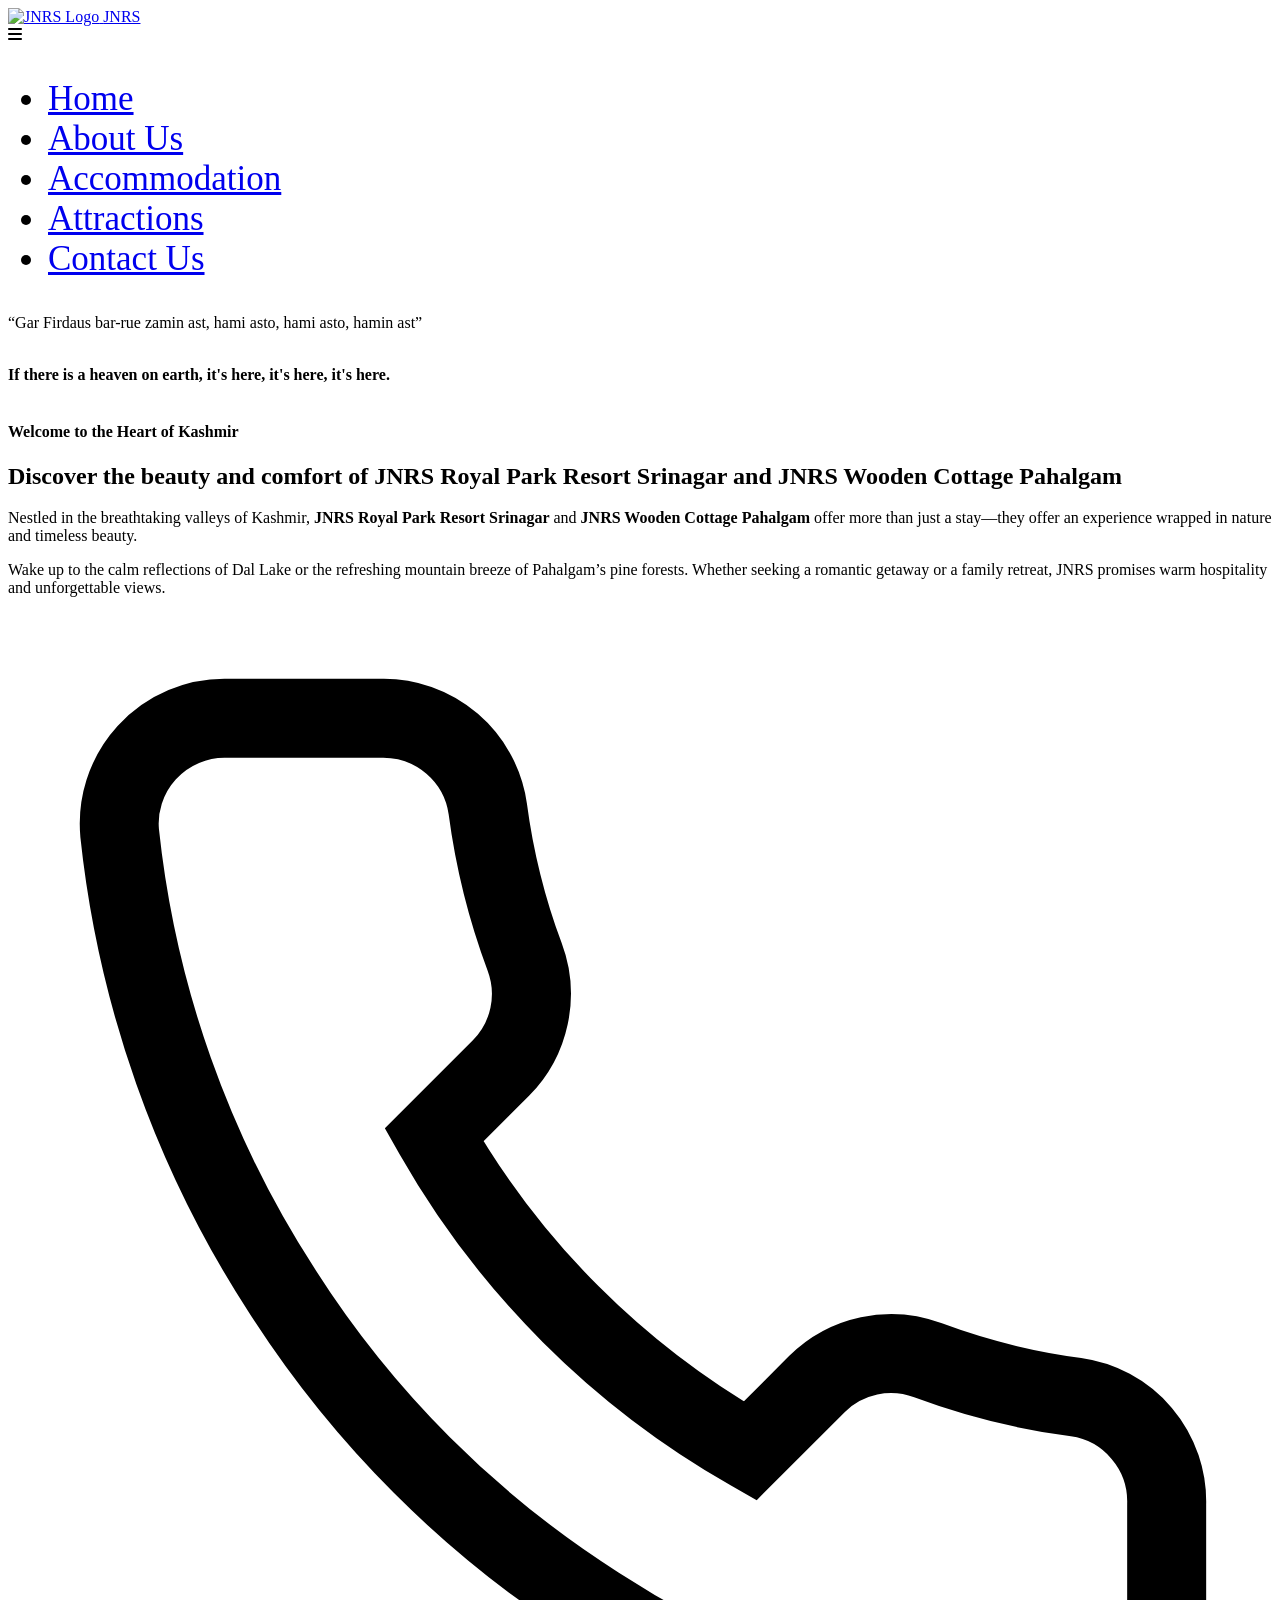
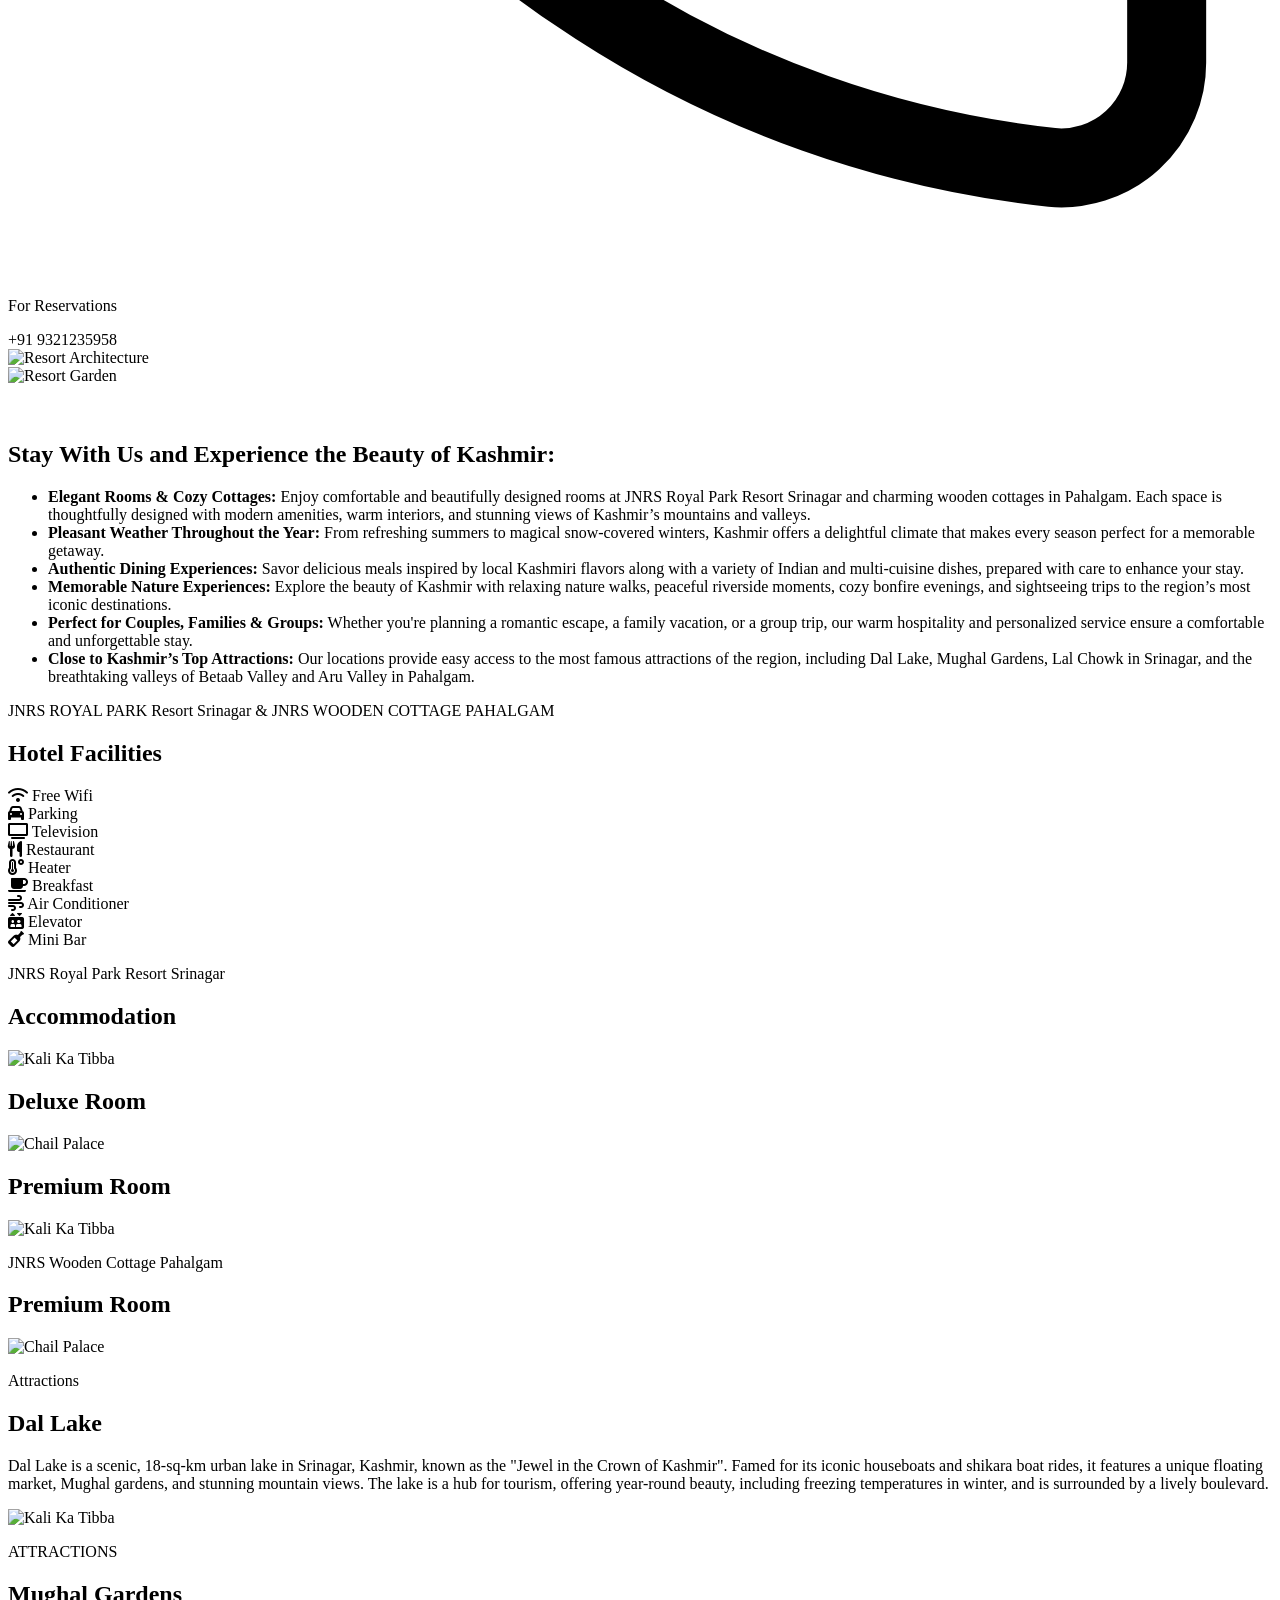
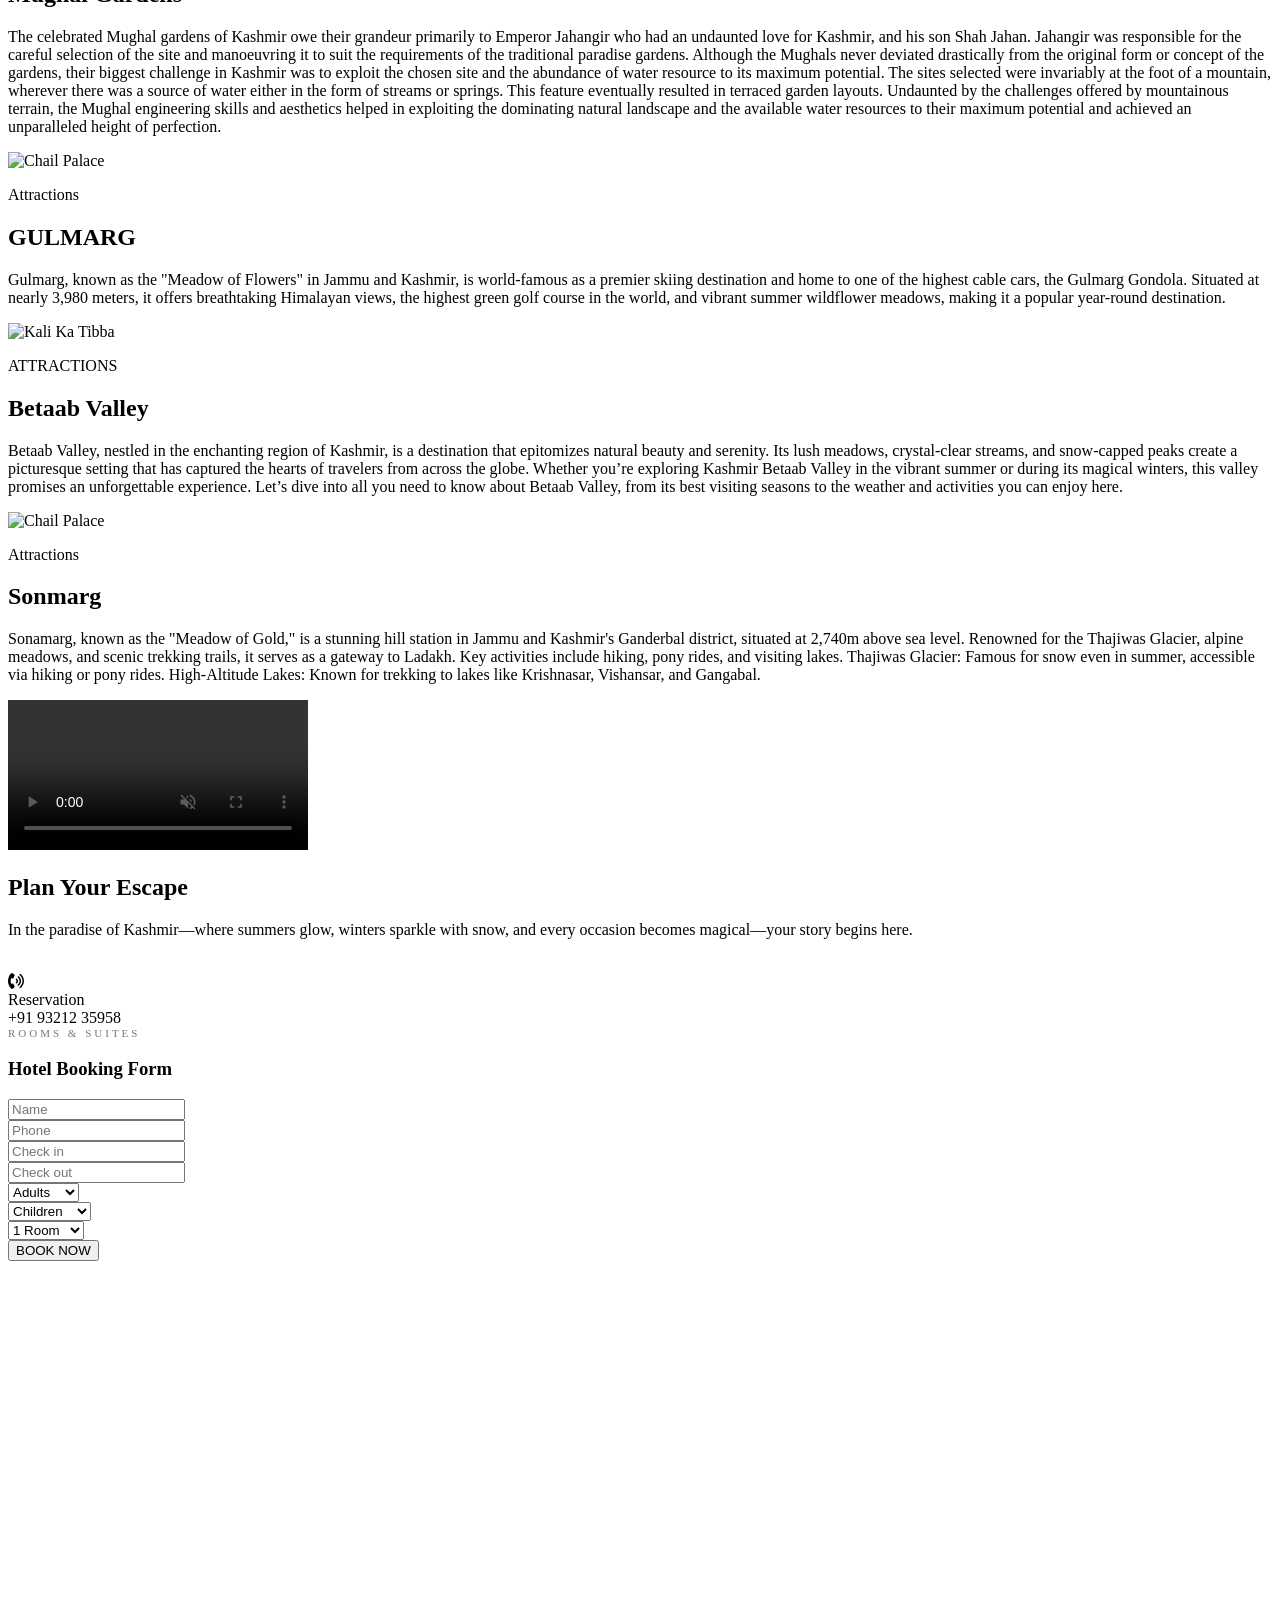
==== index.html @ e0d61090 "Add files via upload" ====
<!DOCTYPE html>
<html lang="en">
<head>
    <meta charset="UTF-8">
    <meta name="viewport" content="width=device-width, initial-scale=1.0">
    <title>JNRS Professional Header</title>
    <link href="https://fonts.googleapis.com/css2?family=Poppins:wght@300;400;600&display=swap" rel="stylesheet">
    <link rel="stylesheet" href="https://cdnjs.cloudflare.com/ajax/libs/font-awesome/6.0.0/css/all.min.css">
    <link href="https://fonts.googleapis.com/css2?family=Poppins:wght@300;400;600;800&display=swap" rel="stylesheet">
    <link href="https://unpkg.com/aos@2.3.1/dist/aos.css" rel="stylesheet">
    <link rel="stylesheet" href="https://cdnjs.cloudflare.com/ajax/libs/font-awesome/6.0.0/css/all.min.css">
    <link rel="stylesheet" href="https://cdnjs.cloudflare.com/ajax/libs/animate.css/4.1.1/animate.min.css"/>
    <link rel="stylesheet" href="css/style.css">
    <link href="https://fonts.googleapis.com/css2?family=Montserrat:wght@300;400;600&family=Tenor+Sans&display=swap" rel="stylesheet">
    <link rel="stylesheet" href="https://cdnjs.cloudflare.com/ajax/libs/font-awesome/6.0.0/css/all.min.css">
    <link rel="stylesheet" href="https://cdnjs.cloudflare.com/ajax/libs/font-awesome/6.0.0/css/all.min.css">
 
</head>
<body>

    <header>
        <a href="index.html" class="logo">
          <div class="logo">
                <img src="images/image.png" alt="JNRS Logo">
                           <span>JNRS</span></a>
           </div>
           </a>
        
        <div class="menu-toggle" id="mobile-menu">
            <i class="fas fa-bars"></i>
        </div>

        <nav>
            <ul class="nav-links" id="nav-list" style="font-size:35px;">
                <li><a href="index.html">Home</a></li>
                <li><a href="about.html">About Us</a></li>
                <li><a href="#accoommodation">Accommodation</a></li>
                <li><a href="#attractions">Attractions</a></li>
                <li><a href="#contact" class="btn-contact">Contact Us</a></li>
            </ul>
        </nav>
    </header>
    <!-- hero section -->
<section class="hero-section">
    <div class="slider">
        <div class="slide active"
                          style="background-image:url('images/fir12.jpeg'); width:100%; height:100%; background-size: contain;">

        </div>

        <div class="slide" 
             style="background-image:url('images/WhatsApp Image 2026-03-25 at 1.05.17 PM.jpeg'); width:100%; height:100%; background-size: contain;">
        </div>

        <div class="slide" 
             style="background-image:url('images/3.png'); width:100%; height:100%; background-size: contain;">
        </div>
         <div class="slide" 
             style="background-image:url('images/5.png'); width:100%; height:100%; background-size: contain;">
        </div>
         <div class="slide" 
             style="background-image:url('images/4.png'); width:100%; height:100%; background-size: contain;">
        </div>

        </div>
</section>
   <div class="shayari-container">
    <p class="persian-text">“Gar Firdaus bar-rue zamin ast, hami asto, hami asto, hamin ast”</p>
    <br>
    <span class="translation" style="font-weight:bold;">If there is a heaven on earth, it's here, it's here, it's here.</span>
    <br>
</div>
<!-- welcome section -->
<br>
   <!-- <section class="container-welcome">
        <div class="content-side-1">
            <h4 class="sub-heading-1">Welcome to the Heart of Kashmir</h4>
            <h1 class="main-heading-1">Discover the beauty and comfort of JNRS Royal Park Resort Srinagar and JNRS Wooden Cottage Pahalgam</h1>
            <br>
            <p class="description-1">
                 Nestled in the breathtaking valleys of Kashmir, JNRS Royal Park Resort Srinagar and JNRS Wooden Cottage Pahalgam 
                   offer more than just a stay—they offer an experience wrapped in nature, comfort, and timeless beauty.
                     Surrounded by majestic Himalayan mountains, flowing rivers, and lush green meadows, our properties place you in the heart of Kashmir’s most enchanting landscapes. Wake up to the calm reflections of Dal Lake in Srinagar or the refreshing mountain breeze of Pahalgam’s pine forests.            </p>
            
            <p class="description-1">
                  Every morning begins with misty valleys and golden sunrises, while evenings invite you to relax under star-filled skies, embracing the peaceful rhythm of nature. Whether you are seeking a romantic getaway, a family vacation, or a quiet retreat away from the city, JNRS promises warm hospitality, comfortable rooms, and unforgettable views.
                          Discover the charm, beauty, and serenity of Kashmir with a stay that feels both luxurious and truly close to nature.            </p>

            <div class="reservation-box-1">
                <svg class="phone-icon-1" viewBox="0 0 24 24" fill="none" stroke="currentColor" stroke-width="1.5">
                    <path d="M22 16.92v3a2 2 0 01-2.18 2 19.79 19.79 0 01-8.63-3.07 19.5 19.5 0 01-6-6 19.79 19.79 0 01-3.07-8.67A2 2 0 014.11 2h3a2 2 0 012 1.72 12.84 12.84 0 00.7 2.81 2 2 0 01-.45 2.11L8.09 9.91a16 16 0 006 6l1.27-1.27a2 2 0 012.11-.45 12.84 12.84 0 002.81.7A2 2 0 0122 16.92z"/>
                </svg>
                <div class="res-text-1">
                    <p>Reservation</p>
                    <span>9321235958</span>
                </div>
            </div>
        </div>

        <div class="image-side-1">
            <img src="images/6.png" alt="Resort Garden" class="img-large-1">
            <img src="images/7.png" alt="Resort Architecture" class="img-tall-1">
        </div>
    </section> -->


<section class="container-welcome">
    <div class="content-side-1">
        <h4 class="sub-heading-1">Welcome to the Heart of Kashmir</h4>
        <h1 class="main-heading-1">Discover the beauty and comfort of JNRS Royal Park Resort Srinagar and JNRS Wooden Cottage Pahalgam</h1>
        
        <p class="description-1">
            Nestled in the breathtaking valleys of Kashmir, <strong>JNRS Royal Park Resort Srinagar</strong> and <strong>JNRS Wooden Cottage Pahalgam</strong> offer more than just a stay—they offer an experience wrapped in nature and timeless beauty.
        </p>
        
        <p class="description-1">
            Wake up to the calm reflections of Dal Lake or the refreshing mountain breeze of Pahalgam’s pine forests. Whether seeking a romantic getaway or a family retreat, JNRS promises warm hospitality and unforgettable views.
        </p>

        <div class="reservation-box-1">
            <div class="icon-circle">
                <svg class="phone-icon-1" viewBox="0 0 24 24" fill="none" stroke="currentColor" stroke-width="1.5">
                    <path d="M22 16.92v3a2 2 0 01-2.18 2 19.79 19.79 0 01-8.63-3.07 19.5 19.5 0 01-6-6 19.79 19.79 0 01-3.07-8.67A2 2 0 014.11 2h3a2 2 0 012 1.72 12.84 12.84 0 00.7 2.81 2 2 0 01-.45 2.11L8.09 9.91a16 16 0 006 6l1.27-1.27a2 2 0 012.11-.45 12.84 12.84 0 002.81.7A2 2 0 0122 16.92z"/>
                </svg>
            </div>
            <div class="res-text-1">
                <p>For Reservations</p>
                <span>+91 9321235958</span>
                
            </div>
        </div>
    </div>

    <div class="image-side-1">
        <div class="img-wrapper-tall">
            <img src="images/7.png" alt="Resort Architecture" class="img-tall-1">
        </div>
        <div class="img-wrapper-short">
            <img src="images/6.png" alt="Resort Garden" class="img-large-1">
        </div>
    </div>
</section>


<br>
<br>

 <!-- why -->

<section class="experience-section">
    <div class="container">
        <div class="experience-content">
            <!-- <strong class="whystay"> Why Stay with JNRS Group of Hotels / Resorts / Cottages</strong> -->
            <h2 class="main-heading">Stay With Us and Experience the Beauty of Kashmir:</h2>
            
            <ul class="experience-list">
                <li>
                    <strong>Elegant Rooms & Cozy Cottages:</strong> 
                     Enjoy comfortable and beautifully designed rooms at JNRS Royal Park Resort Srinagar and charming wooden cottages in Pahalgam. Each space is thoughtfully designed with modern amenities, warm interiors, and stunning views of Kashmir’s mountains and valleys.
                </li>
                
                <li>
                    <strong>Pleasant Weather Throughout the Year:</strong> 
                    From refreshing summers to magical snow-covered winters, Kashmir offers a delightful climate that makes every season perfect for a memorable getaway.                </li>
                
                <li>
                    <strong>Authentic Dining Experiences:</strong> 
                            Savor delicious meals inspired by local Kashmiri flavors along with a variety of Indian and multi-cuisine dishes, prepared with care to enhance your stay.
                </li>
                
                <li>
                    <strong>Memorable Nature Experiences:</strong> 
                       Explore the beauty of Kashmir with relaxing nature walks, peaceful riverside moments, cozy bonfire evenings, and sightseeing trips to the region’s most iconic destinations.
                </li>
                
                <li>
                    <strong>Perfect for Couples, Families & Groups:</strong> 
                                Whether you're planning a romantic escape, a family vacation, or a group trip, our warm hospitality and personalized service ensure a comfortable and unforgettable stay.                </li>
                
                <li>
                    <strong> Close to Kashmir’s Top Attractions:</strong> 
                            Our locations provide easy access to the most famous attractions of the region, including Dal Lake, Mughal Gardens, Lal Chowk in Srinagar, and the breathtaking valleys of Betaab Valley and Aru Valley in Pahalgam.
                </li>
            </ul>
        </div>
    </div>
</section>





<!-- section 6  FACILITIES-->
   <section class="facilities-section"> 
        <span class="fac-badge">JNRS ROYAL PARK Resort Srinagar & JNRS WOODEN COTTAGE PAHALGAM </span>
        <h2 class="fac-title">Hotel Facilities</h2>

        <div class="facilities-grid">
            <div class="fac-item">
                <i class="fa-solid fa-wifi fac-icon"></i>
                <span>Free Wifi</span>
            </div>
            <div class="fac-item">
                <i class="fa-solid fa-car fac-icon"></i>
                <span>Parking</span>
            </div>
            <div class="fac-item">
                <i class="fa-solid fa-tv fac-icon"></i>
                <span>Television</span>
            </div>
            <div class="fac-item">
                <i class="fa-solid fa-utensils fac-icon"></i>
                <span>Restaurant</span>
            </div>
           <div class="fac-item">
                   <i class="fa-solid fa-temperature-high"></i>
                     <span>Heater</span>
              </div>
            <div class="fac-item">
                <i class="fa-solid fa-mug-saucer fac-icon"></i>
                <span>Breakfast</span>
            </div>
            <!-- <div class="fac-item">
                <i class="fa-solid fa-paw fac-icon"></i>
                <span>Pet Friendly</span>
            </div> -->
            <div class="fac-item">
                <i class="fa-solid fa-wind fac-icon"></i>
                <span>Air Conditioner</span>
            </div>
            <div class="fac-item">
                <i class="fa-solid fa-elevator fac-icon"></i>
                <span>Elevator</span>
            </div>
            <div class="fac-item">
                <i class="fa-solid fa-wine-bottle fac-icon"></i>
                <span>Mini Bar</span>
            </div>
            <!-- <div class="fac-item">
                <i class="fa-solid fa-vault fac-icon"></i>
                <span>Locker</span>
            </div> -->
        </div>
    </section>



<!-- 7 section   accommodation-->
 

     <section class="header-section" id="accoommodation">
        <p class="subtitle">JNRS Royal Park Resort Srinagar</p>
        <h1 class="main-title">Accommodation</h1>
    </section>

    <section class="attractions-container">
        
        <div class="attraction-row" >
            <div class="attraction-image">
                <img src="images/8.png" alt="Kali Ka Tibba">
            </div>
            <div class="attraction-content">
                <!-- <p class="label">ATTRACTIONS</p> -->
                <h2>Deluxe Room</h2>
                <p class="description">
                    <!-- JNRS Royal Park Resort SRINAGAR -->
                </p>
                <!-- <a href="#" class="read-more">READ MORE</a> -->
            </div>
        </div>

        <div class="attraction-row reverse">
            <div class="attraction-image">
                <img src="images/9.png" alt="Chail Palace">
            </div>
            <div class="attraction-content">
                <!-- <p class="label">JNRS Wooden Cottage Pahalgam</p> -->
                <h2>Premium Room</h2>
                <!-- <p class="description">
                    Built in 1891 by the Maharaja of Patiala, Chail Palace is a heritage hotel 
                    offering a glimpse into royal history. Visitors can explore its colonial 
                    architecture and expansive grounds. It's located approximately 4 km from Maple Resort Chail.
                </p>
                <a href="#" class="read-more">READ MORE</a> -->
            </div>
        </div>
         <div class="attraction-row">
            <div class="attraction-image">
                <img src="images/10.png" alt="Kali Ka Tibba">
            </div>
            <div class="attraction-content">
                <p class="label">JNRS Wooden Cottage Pahalgam</p>
                <h2>Premium Room</h2>
                <!-- <p class="description">
                    Perched atop a hill, Kali Ka Tibba is a serene temple dedicated to Goddess Kali. 
                    The site offers panoramic views of the surrounding mountains and is a popular 
                    spot for both spiritual reflection and photography. It's situated about 6 km from the resort.
                </p>
                <a href="#" class="read-more">READ MORE</a> -->
            </div>
        </div>

        <div class="attraction-row reverse" id="attractions">
            <div class="attraction-image">
                <img src="images/11.png" alt="Chail Palace">
            </div>
            <div class="attraction-content" >
                <p class="label"> Attractions</p>
                <h2>Dal Lake</h2>
                <p class="description">
                    Dal Lake is a scenic, 18-sq-km urban lake in Srinagar, Kashmir, known as the "Jewel in the Crown of Kashmir". Famed for its iconic houseboats and shikara boat rides, it features a unique floating market, Mughal gardens, and stunning mountain views. The lake is a hub for tourism, offering year-round beauty, including freezing temperatures in winter, and is surrounded by a lively boulevard.
                </p>
                <!-- <a href="#" class="read-more">READ MORE</a> -->
            </div>
        </div>
         <div class="attraction-row">
            <div class="attraction-image">
                <img src="images/12.png" alt="Kali Ka Tibba">
            </div>
            <div class="attraction-content">
                <p class="label">ATTRACTIONS</p>
                <h2>Mughal Gardens</h2>
                <p class="description">
                  The celebrated Mughal gardens of Kashmir owe their grandeur primarily to Emperor Jahangir who had an undaunted love for Kashmir, and his son Shah Jahan. Jahangir was responsible for the careful selection of the site and manoeuvring it to suit the requirements of the traditional paradise gardens. Although the Mughals never deviated drastically from the original form or concept of the gardens, their biggest challenge in Kashmir was to exploit the chosen site and the abundance of water resource to its maximum potential. The sites selected were invariably at the foot of a mountain, wherever there was a source of water either in the form of streams or springs. This feature eventually resulted in terraced garden layouts. Undaunted by the challenges offered by mountainous terrain, the Mughal engineering skills and aesthetics helped in exploiting the dominating natural landscape and the available water resources to their maximum potential and achieved an unparalleled height of perfection.
                </p>
                <!-- <a href="#" class="read-more">READ MORE</a> -->
            </div>
        </div>

        <div class="attraction-row reverse">
            <div class="attraction-image">
                <img src="images/13.png" alt="Chail Palace">
            </div>
            <div class="attraction-content">
                <p class="label"> Attractions</p>
                <h2>GULMARG</h2>
                <p class="description">
                    Gulmarg, known as the "Meadow of Flowers" in Jammu and Kashmir, is world-famous as a premier skiing destination and home to one of the highest cable cars, the Gulmarg Gondola. Situated at nearly 3,980 meters, it offers breathtaking Himalayan views, the highest green golf course in the world, and vibrant summer wildflower meadows, making it a popular year-round destination.     </p>
                <!-- <a href="#" class="read-more">READ MORE</a> -->
            </div>
        </div>
         <div class="attraction-row">
            <div class="attraction-image">
                <img src="images/141.avif" alt="Kali Ka Tibba">
            </div>
            <div class="attraction-content">
                <p class="label">ATTRACTIONS</p>
                <h2> Betaab Valley</h2>
                <p class="description">
                  Betaab Valley, nestled in the enchanting region of Kashmir, is a destination that epitomizes natural beauty and serenity. Its lush meadows, crystal-clear streams, and snow-capped peaks create a picturesque setting that has captured the hearts of travelers from across the globe. Whether you’re exploring Kashmir Betaab Valley in the vibrant summer or during its magical winters, this valley promises an unforgettable experience.

Let’s dive into all you need to know about Betaab Valley, from its best visiting seasons to the weather and activities you can enjoy here.      </p>
                <!-- <a href="#" class="read-more">READ MORE</a> -->
            </div>
        </div>

        <div class="attraction-row reverse">
            <div class="attraction-image">
                <img src="images/16.png" alt="Chail Palace">
            </div>
            <div class="attraction-content">
                <p class="label"> Attractions</p>
                <h2>Sonmarg</h2>
                <p class="description">
                    Sonamarg, known as the "Meadow of Gold," is a stunning hill station in Jammu and Kashmir's Ganderbal district, situated at 2,740m above sea level. Renowned for the Thajiwas Glacier, alpine meadows, and scenic trekking trails, it serves as a gateway to Ladakh. Key activities include hiking, pony rides, and visiting lakes.
Thajiwas Glacier: Famous for snow even in summer, accessible via hiking or pony rides.
High-Altitude Lakes: Known for trekking to lakes like Krishnasar, Vishansar, and Gangabal.    </p>
                <!-- <a href="#" class="read-more">READ MORE</a> -->
            </div>
        </div>

    </section>
 
 

<!-- 10 section policy-overview-->
 
 <!-- VIDEO SECTION START -->
<section class="video-section">
        <div class="video-box">
            <video controls autoplay muted loop playsinline>
                <source src="images/video1.mp4" type="video/mp4">
                Your browser does not support the video tag.
            </video>
        </div>

    </div>
</section>
<!-- VIDEO SECTION END -->
 


<!-- form -->
   <div class="booking-wrapper">
        <section class="booking-section">
            <div class="booking-left">
                <h2>Plan Your Escape</h2>
                <p class="pc">In the paradise of Kashmir—where summers glow, winters sparkle with snow, and every occasion becomes magical—your story begins here.</p>
               <br>
                <div class="reservation-box">
                    
                    <div class="res-icon"><i class="fa-solid fa-phone-volume"></i></div>
                    <div class="res-text">
                         <!-- <a href="tel:9321235958" class="action-card"></a> -->
                        <span>Reservation</span>
                       
                        <div class="res-numbers">
                           +91 93212 35958
                        </div>
                    </a>
                    </div>
                    
                </div>
            </div>

            <div class="booking-right">
                <div class="form-header">
                    <span style="text-transform: uppercase; letter-spacing: 3px; font-size: 11px; color: #777; display: block; margin-bottom: 10px;">Rooms & Suites</span>
                    <h3>Hotel Booking Form</h3>
                </div>

                <form class="booking-form">
                    <div class="input-group">
                        <input type="text" placeholder="Name" required>
                        <!-- <i class="fa-regular fa-user"></i> -->
                    </div>
                    
                    <div class="input-group">
                        <input type="tel" placeholder="Phone" required>
                        <!-- <i class="fa-solid fa-mobile-screen-button"></i> -->
                    </div>

                    <div class="input-group">
                        <input type="text" onfocus="(this.type='date')" onblur="(this.type='text')" placeholder="Check in">
                        <!-- <i class="fa-regular fa-calendar-days"></i> -->
                    </div>

                    <div class="input-group">
                        <input type="text" onfocus="(this.type='date')" onblur="(this.type='text')" placeholder="Check out">
                        <!-- <i class="fa-regular fa-calendar-days"></i> -->
                    </div>

                    <div class="input-group">
                        <select>
                            <option value="" disabled selected>Adults</option>
                            <option>1 Adult</option>
                            <option>2 Adults</option>
                            <option>3 Adults</option>
                        </select>
                        <!-- <i class="fa-solid fa-chevron-down"></i> -->
                    </div>

                    <div class="input-group">
                        <select>
                            <option value="" disabled selected>Children</option>
                            <option>None</option>
                            <option>1 Child</option>
                            <option>2 Children</option>
                        </select>
                        <!-- <i class="fa-solid fa-chevron-down"></i> -->
                    </div>

                    <div class="input-group" style="grid-column: span 2;">
                        <select>
                            <option>1 Room</option>
                            <option>2 Rooms</option>
                            <option>3 Rooms</option>
                        </select>
                        <!-- <i class="fa-solid fa-chevron-down"></i> -->
                    </div>

                    <button type="submit" class="check-btn">BOOK NOW</button>
                </form>
            </div>
        </section>
        
        
    </div>
    <!-- footer -->
    <footer class="main-footer" data-aos="fade-up">
    <div class="footer-container">
        <div class="footer-grid">
            <div class="footer-col brand-info">
                <a href="#" class="logo footer-logo"><span>JNRS</span></a>
                <p class="brand-quote">"If there is a heaven on earth, it's here, it's here, it's here."</p>
                
                <div class="contact-actions">
                    <a href="tel:9321235958" class="action-card">
                        <div class="icon-box-sm"><i class="fas fa-phone-alt"></i></div>
                        <div class="action-text">
                            <span id="contact">Call Us</span>
                            <p>+91 9321235958</p>
                        </div>
                    </a>
                    <a href="mailto:reservations@jnrshotels.com" class="action-card">
                        <div class="icon-box-sm"><i class="far fa-envelope"></i></div>
                        <div class="action-text">
                            <span>Email Us</span>
                            <p>reservations@jnrshotels.com</p>
                        </div>
                    </a>
                </div>

                <div class="social-wrapper">
                    <a href="https://www.facebook.com/dazzling.travels.92" class="social-link" target="_blank"><i class="fab fa-facebook-f"></i></a>
                    <a href="https://www.instagram.com/jnrsinfrastructurepvtltd" class="social-link" target="_blank"><i class="fab fa-instagram"></i></a>
                    <!-- <a href="#" class="social-link" target="_blank"><i class="fab fa-google"></i></a> -->
                </div>
                  <div class="footer-links">
                  <a href="terms.html" class="footer-btn">Terms & Condition</a>
                      <a href="refund-policy.html" class="footer-btn">Privacy Policy</a>
                          <!-- <a href="#" class="footer-btn">Blog</a> -->
            </div>
                </div>

            <div class="footer-col">
                <h4 class="col-title">JNRS Royal Park Resort Srinagar </h4>
                <div class="loc-content">
                    <p class="loc-detail">
                        <i class="fas fa-map-marker-alt"></i> 
                        Opp. Ahmads Hospital, Gulshan Nagar, Nowgam, Srinagar - 190015
                    </p>
                    <div class="mini-map">
                        <iframe src="https://www.google.com/maps/embed?pb=!1m18!1m12!1m3!1d3307.2345!2d74.812345!3d34.012345!2m3!1f0!2f0!3f0!3m2!1i1024!2i768!4f13.1!3m3!1m2!1s0x0%3A0x0!2zMzTCsDAwJzQ0LjQiTiA3NMKwNDgnNDQuNCJF!5e0!3m2!1sen!2sin!4v1625000000000!5m2!1sen!2sin" allowfullscreen="" loading="lazy"></iframe>
                        <a href="https://maps.app.goo.gl/pztSNGgha9EeiLEQ6" target="_blank" class="map-btn">Get Direction <i class="fas fa-arrow-right"></i></a>
                    </div>
                </div>
                <br>
                <br>
                
            </div>
            

            <div class="footer-col">
                <h4 class="col-title">JNRS Wooden Cottage Pahalgam  </h4>
                <div class="loc-content">
                    <p class="loc-detail">
                        <i class="fas fa-map-marker-alt"></i>
                         
  Village Lidroo, Pahalgam - 192126
                    </p>
                    <div class="mini-map">
                        <iframe src="https://www.google.com/maps/embed?pb=!1m18!1m12!1m3!1d3315.1234!2d75.312345!3d34.022345!2m3!1f0!2f0!3f0!3m2!1i1024!2i768!4f13.1!3m3!1m2!1s0x0%3A0x0!2zMzTCsDAxJzIwLjAiTiA3NcKwMTgnNDQuNCJF!5e0!3m2!1sen!2sin!4v1625000000000!5m2!1sen!2sin" allowfullscreen="" loading="lazy"></iframe>
                        <a href="https://maps.app.goo.gl/pWcfEBao93suQa9q9" target="_blank" class="map-btn">Get Direction <i class="fas fa-arrow-right"></i></a>
                    </div>
                </div>
            </div>
        </div>
      
    </div>

    <div class="footer-copyright">
        <div class="container bottom-flex">
            <p>© 2025 JNRS Infrastructure Pvt Ltd. | Crafted for Luxury</p>
            <!-- <div class="trust-badges">
                <i class="fab fa-cc-visa"></i>
                <i class="fab fa-cc-mastercard"></i>
                <i class="fas fa-shield-alt"></i>
            </div> -->
        </div>
    </div>
</footer>
    <script src="https://unpkg.com/aos@2.3.1/dist/aos.js"></script>
<script src="js/script.js"></script>
</body> 
</html>
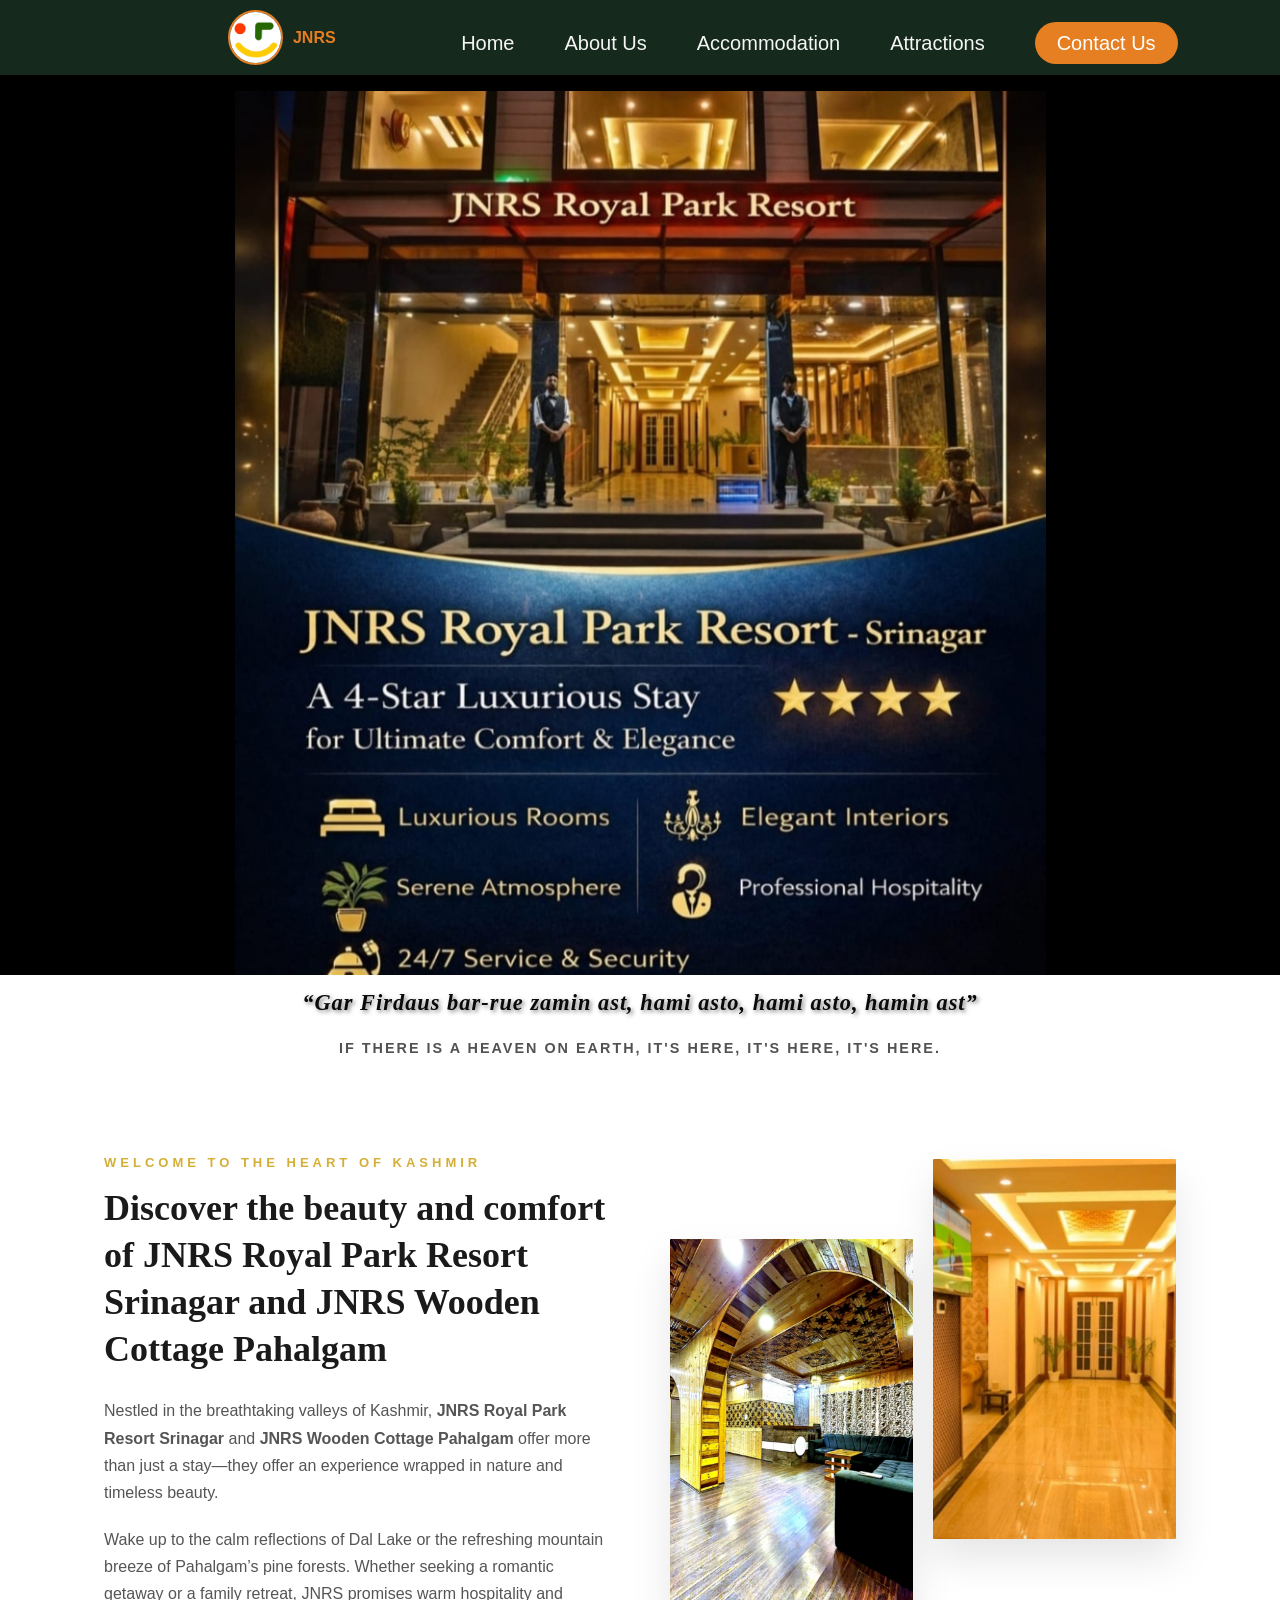
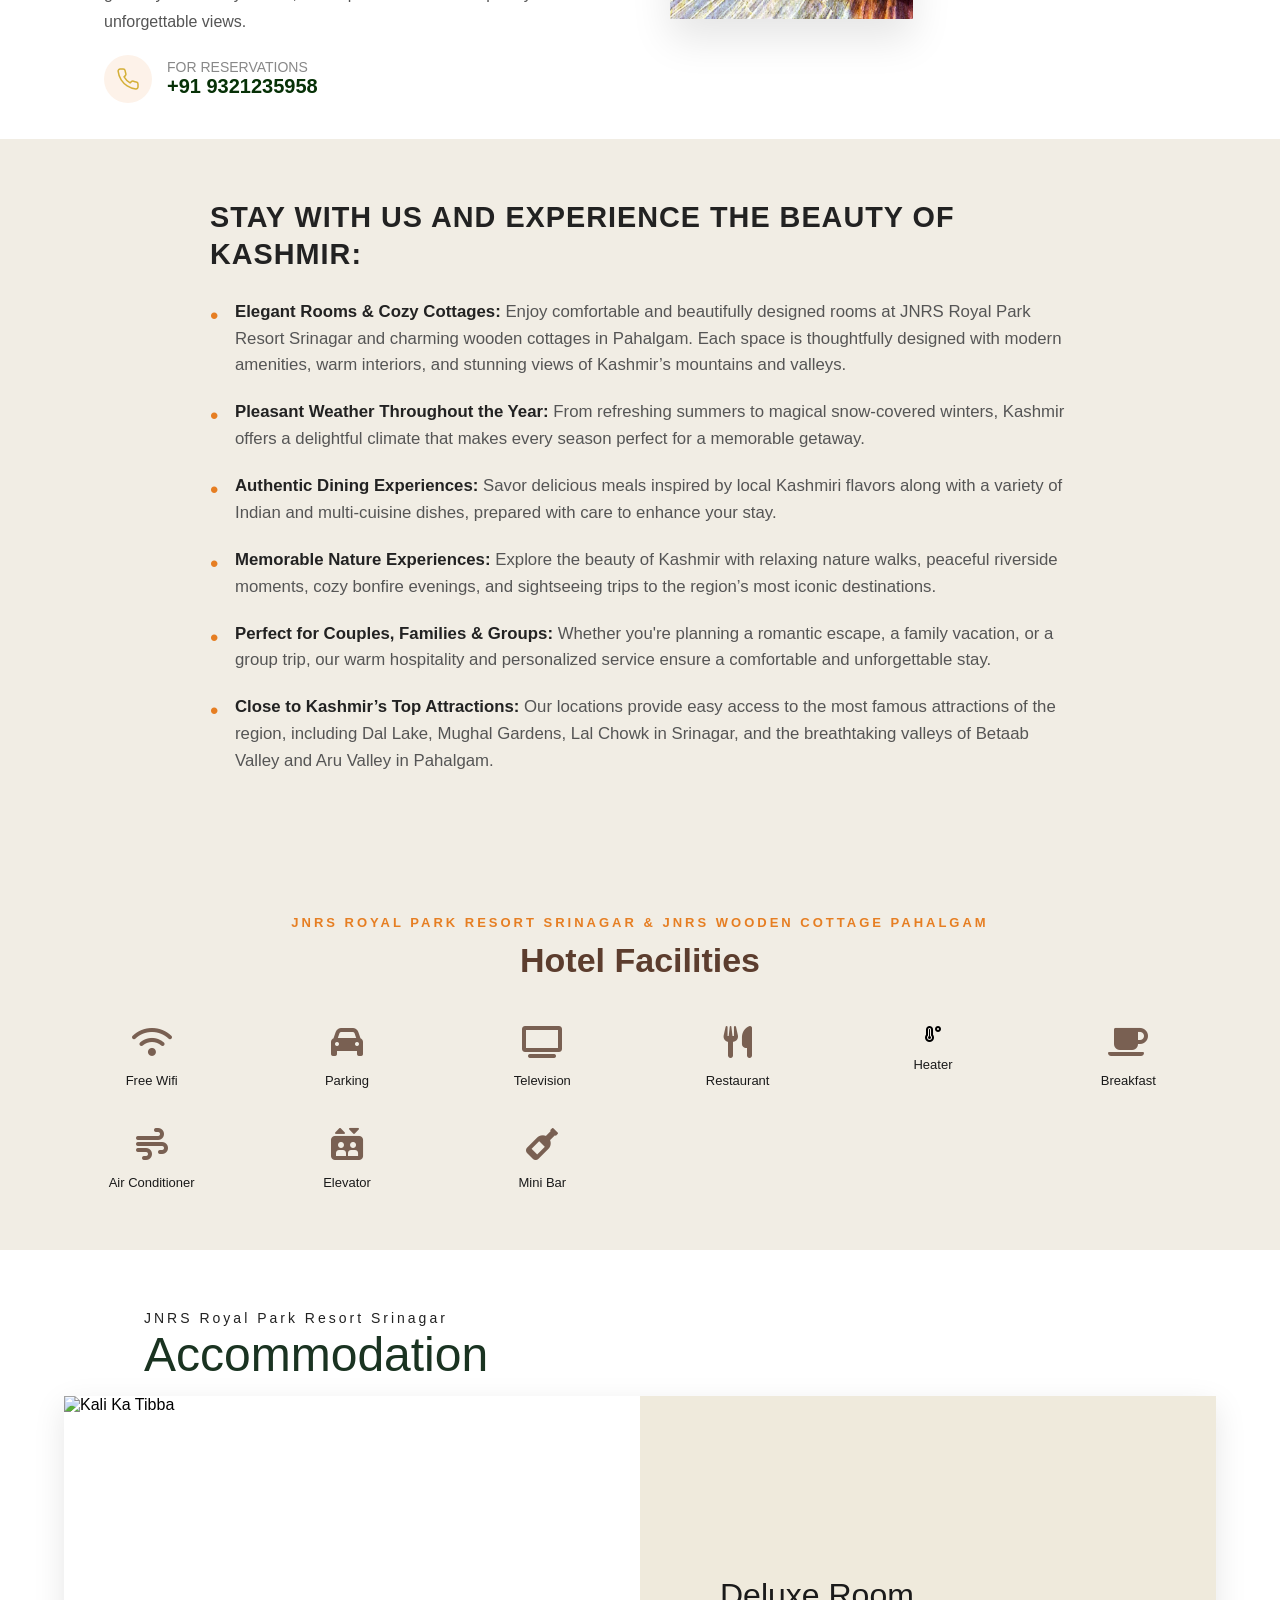
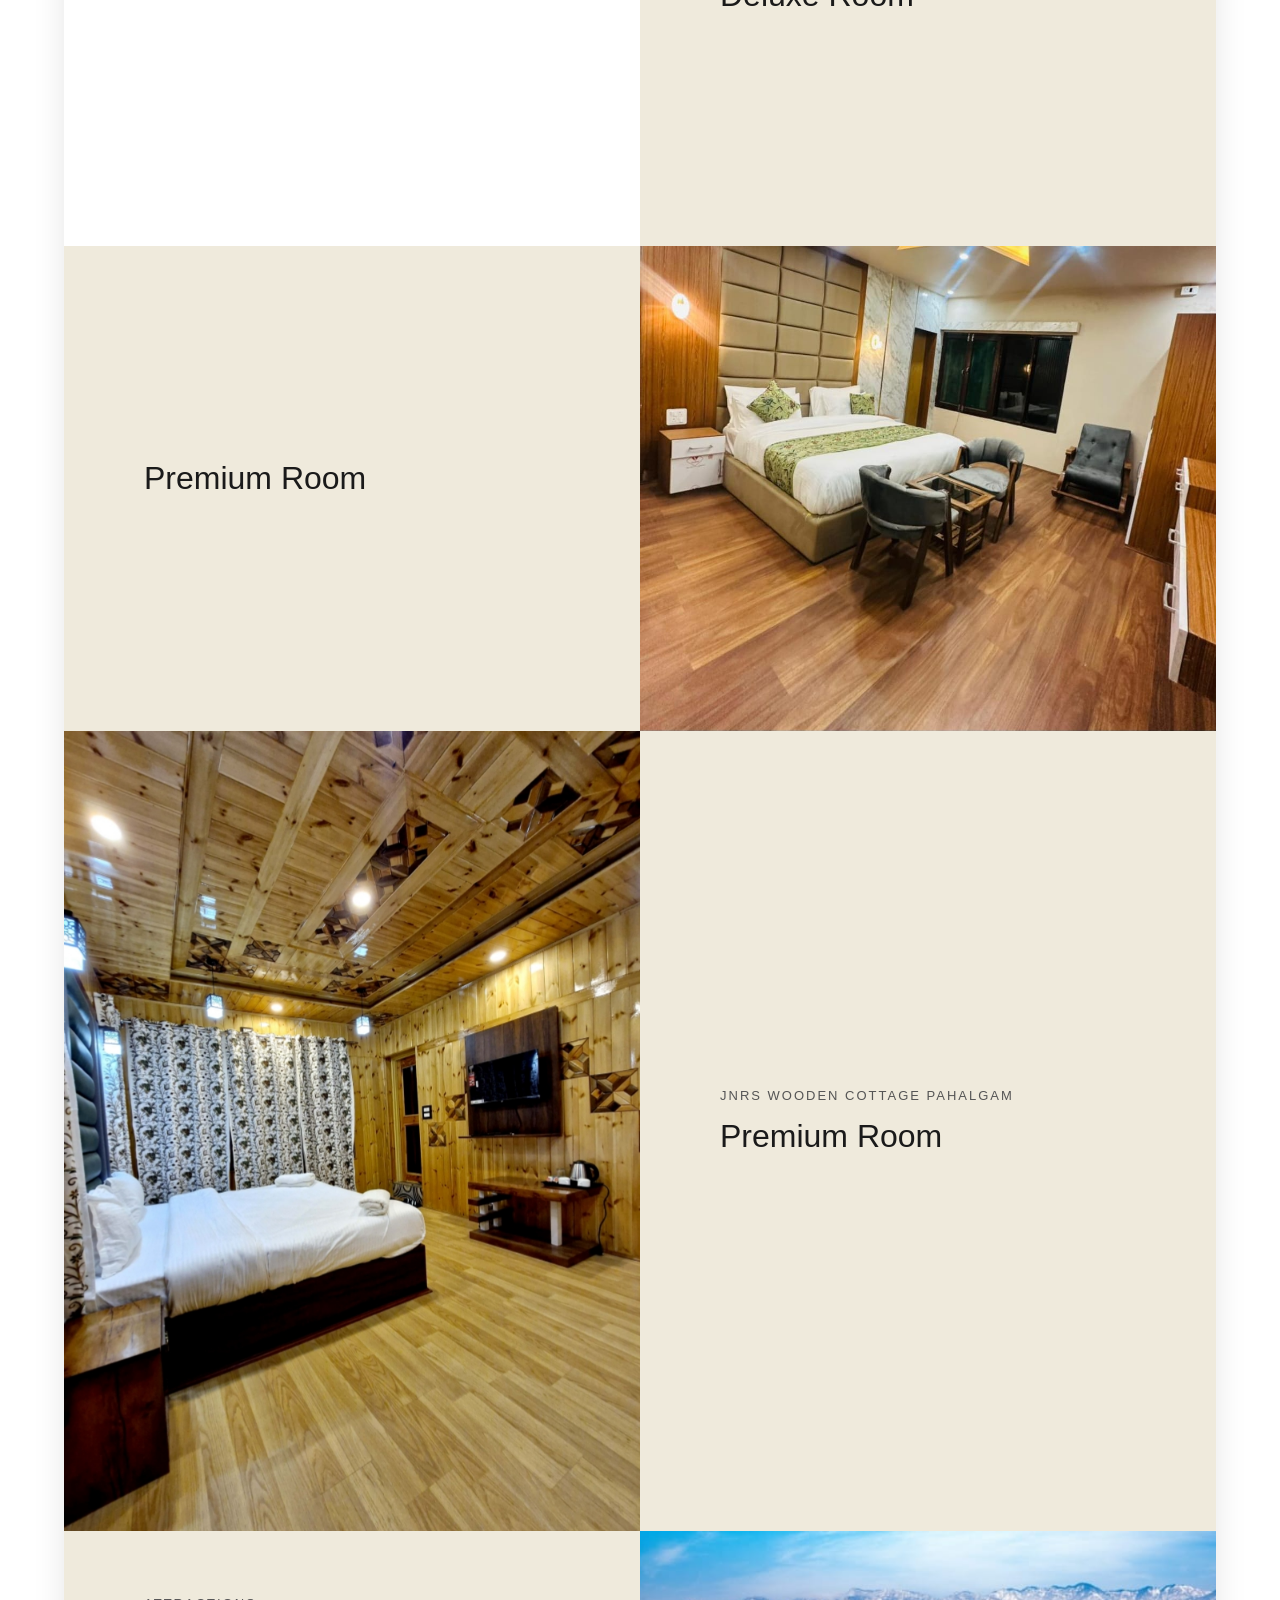
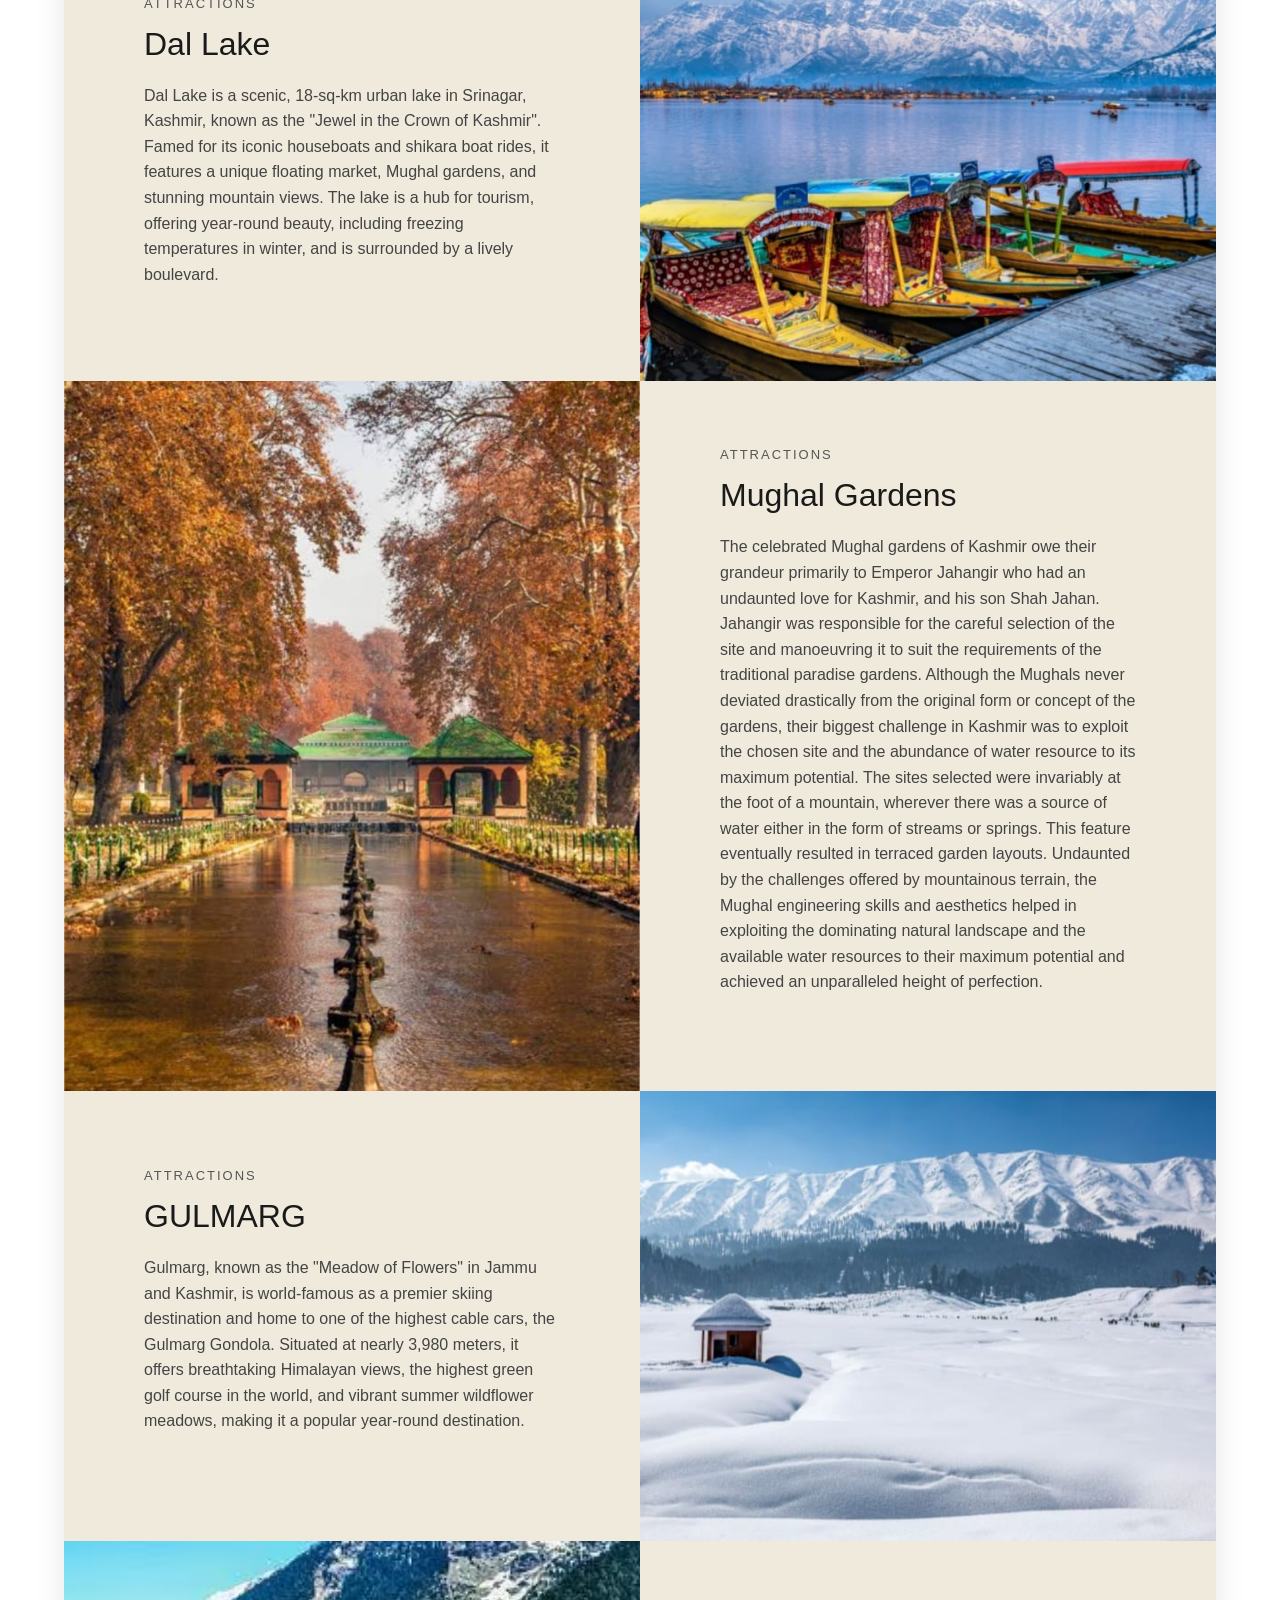
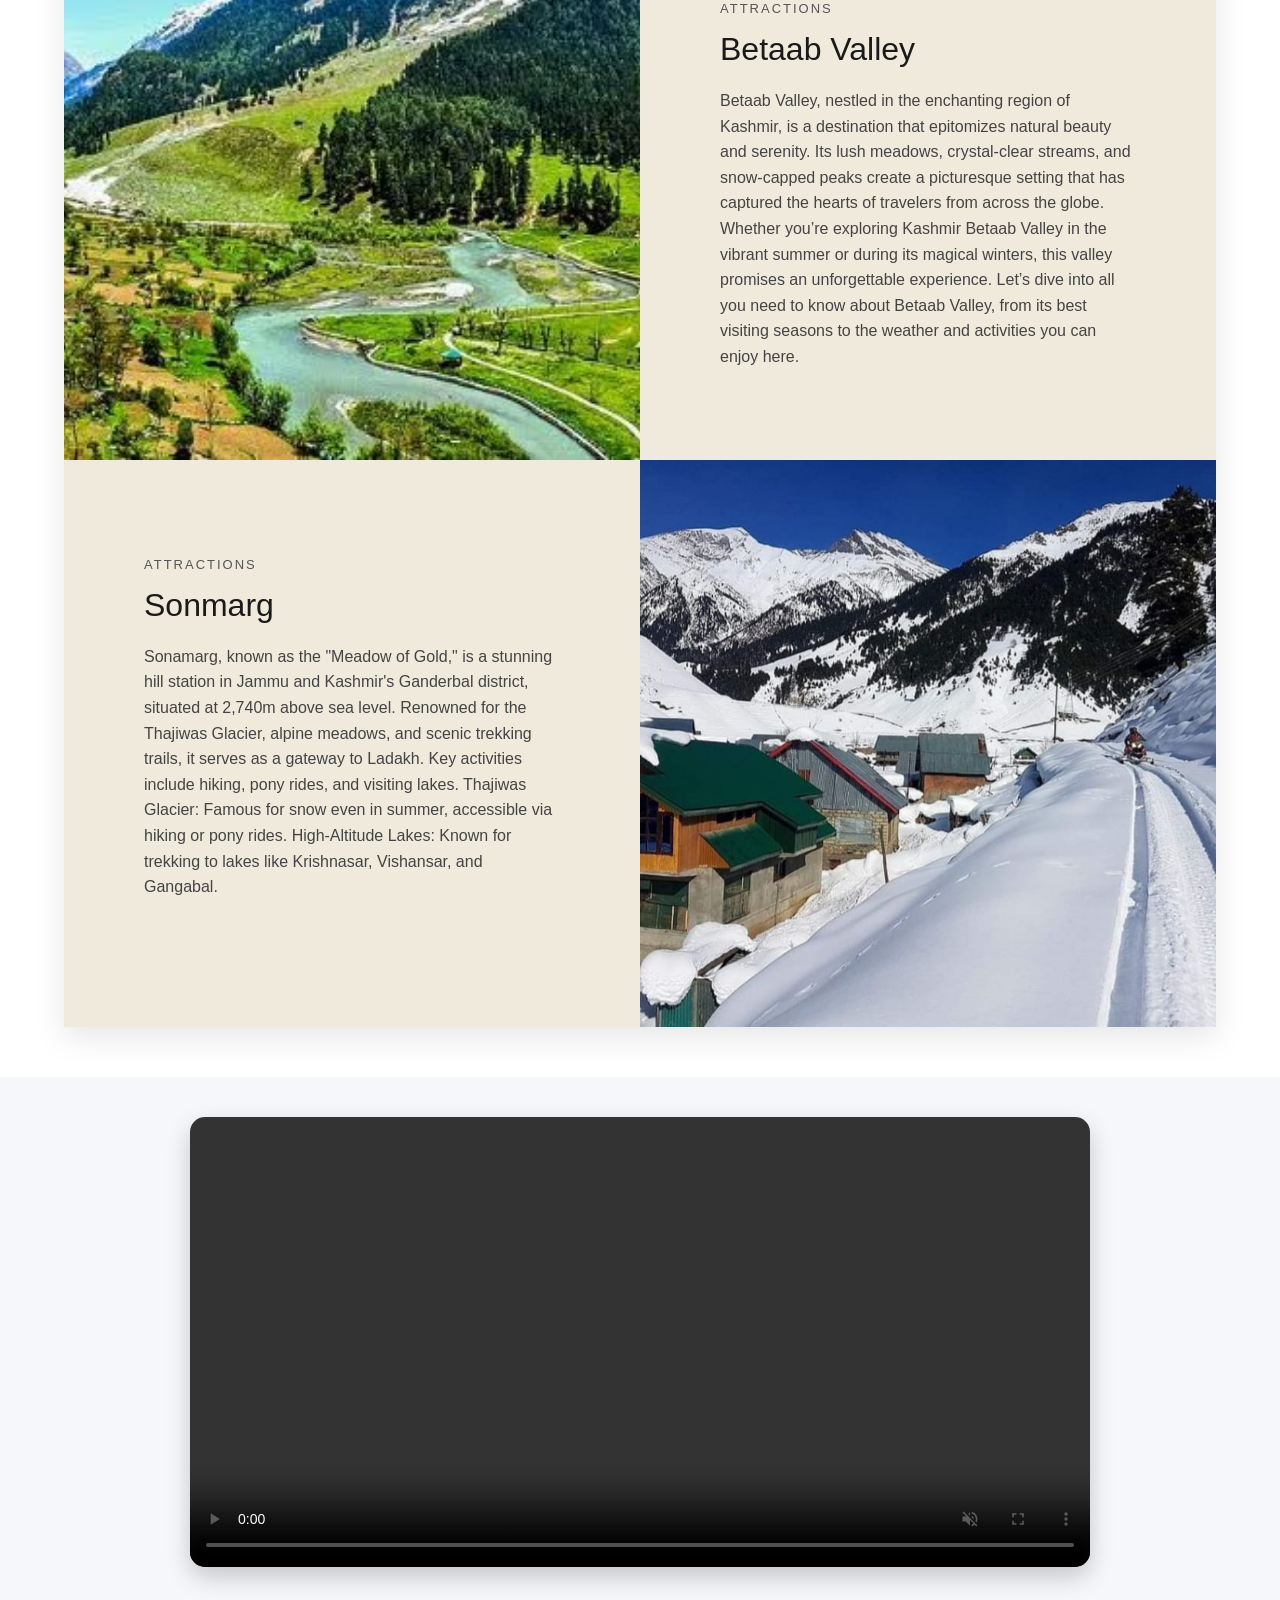
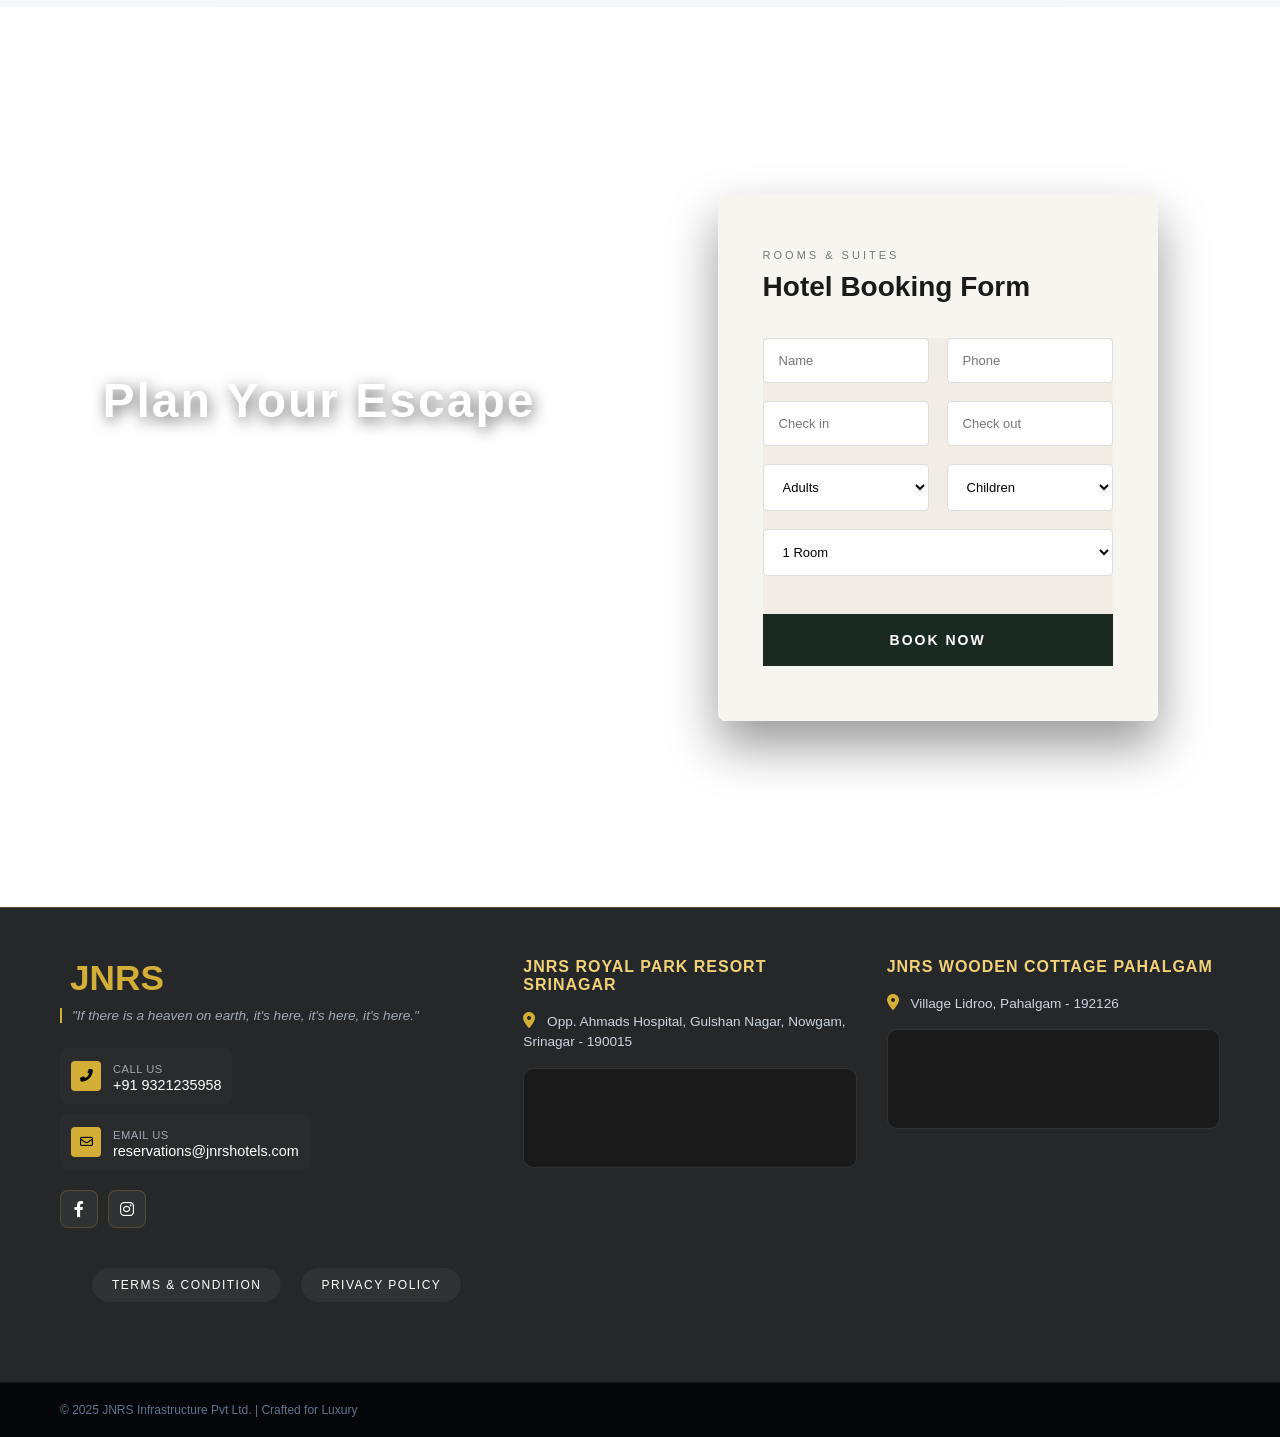
==== commit 9ce740df: "Update index.html" ====
--- a/index.html
+++ b/index.html
@@ -10,7 +10,7 @@
     <link href="https://unpkg.com/aos@2.3.1/dist/aos.css" rel="stylesheet">
     <link rel="stylesheet" href="https://cdnjs.cloudflare.com/ajax/libs/font-awesome/6.0.0/css/all.min.css">
     <link rel="stylesheet" href="https://cdnjs.cloudflare.com/ajax/libs/animate.css/4.1.1/animate.min.css"/>
-    <link rel="stylesheet" href="css/style.css">
+    <link rel="stylesheet" href="style.css">
     <link href="https://fonts.googleapis.com/css2?family=Montserrat:wght@300;400;600&family=Tenor+Sans&display=swap" rel="stylesheet">
     <link rel="stylesheet" href="https://cdnjs.cloudflare.com/ajax/libs/font-awesome/6.0.0/css/all.min.css">
     <link rel="stylesheet" href="https://cdnjs.cloudflare.com/ajax/libs/font-awesome/6.0.0/css/all.min.css">
@@ -21,7 +21,7 @@
     <header>
         <a href="index.html" class="logo">
           <div class="logo">
-                <img src="images/image.png" alt="JNRS Logo">
+                <img src="image.png" alt="JNRS Logo">
                            <span>JNRS</span></a>
            </div>
            </a>
@@ -44,22 +44,22 @@
 <section class="hero-section">
     <div class="slider">
         <div class="slide active"
-                          style="background-image:url('images/fir12.jpeg'); width:100%; height:100%; background-size: contain;">
+                          style="background-image:url('fir12.jpeg'); width:100%; height:100%; background-size: contain;">
 
         </div>
 
         <div class="slide" 
-             style="background-image:url('images/WhatsApp Image 2026-03-25 at 1.05.17 PM.jpeg'); width:100%; height:100%; background-size: contain;">
+             style="background-image:url('WhatsApp Image 2026-03-25 at 1.05.17 PM.jpeg'); width:100%; height:100%; background-size: contain;">
         </div>
 
         <div class="slide" 
-             style="background-image:url('images/3.png'); width:100%; height:100%; background-size: contain;">
+             style="background-image:url('3.png'); width:100%; height:100%; background-size: contain;">
         </div>
          <div class="slide" 
-             style="background-image:url('images/5.png'); width:100%; height:100%; background-size: contain;">
+             style="background-image:url('5.png'); width:100%; height:100%; background-size: contain;">
         </div>
          <div class="slide" 
-             style="background-image:url('images/4.png'); width:100%; height:100%; background-size: contain;">
+             style="background-image:url('4.png'); width:100%; height:100%; background-size: contain;">
         </div>
 
         </div>
@@ -133,10 +133,10 @@
 
     <div class="image-side-1">
         <div class="img-wrapper-tall">
-            <img src="images/7.png" alt="Resort Architecture" class="img-tall-1">
+            <img src="7.png" alt="Resort Architecture" class="img-tall-1">
         </div>
         <div class="img-wrapper-short">
-            <img src="images/6.png" alt="Resort Garden" class="img-large-1">
+            <img src="6.png" alt="Resort Garden" class="img-large-1">
         </div>
     </div>
 </section>
@@ -271,7 +271,7 @@
 
         <div class="attraction-row reverse">
             <div class="attraction-image">
-                <img src="images/9.png" alt="Chail Palace">
+                <img src="9.png" alt="Chail Palace">
             </div>
             <div class="attraction-content">
                 <!-- <p class="label">JNRS Wooden Cottage Pahalgam</p> -->
@@ -286,7 +286,7 @@
         </div>
          <div class="attraction-row">
             <div class="attraction-image">
-                <img src="images/10.png" alt="Kali Ka Tibba">
+                <img src="10.png" alt="Kali Ka Tibba">
             </div>
             <div class="attraction-content">
                 <p class="label">JNRS Wooden Cottage Pahalgam</p>
@@ -302,7 +302,7 @@
 
         <div class="attraction-row reverse" id="attractions">
             <div class="attraction-image">
-                <img src="images/11.png" alt="Chail Palace">
+                <img src="11.png" alt="Chail Palace">
             </div>
             <div class="attraction-content" >
                 <p class="label"> Attractions</p>
@@ -315,7 +315,7 @@
         </div>
          <div class="attraction-row">
             <div class="attraction-image">
-                <img src="images/12.png" alt="Kali Ka Tibba">
+                <img src="12.png" alt="Kali Ka Tibba">
             </div>
             <div class="attraction-content">
                 <p class="label">ATTRACTIONS</p>
@@ -329,7 +329,7 @@
 
         <div class="attraction-row reverse">
             <div class="attraction-image">
-                <img src="images/13.png" alt="Chail Palace">
+                <img src="13.png" alt="Chail Palace">
             </div>
             <div class="attraction-content">
                 <p class="label"> Attractions</p>
@@ -341,7 +341,7 @@
         </div>
          <div class="attraction-row">
             <div class="attraction-image">
-                <img src="images/141.avif" alt="Kali Ka Tibba">
+                <img src="141.avif" alt="Kali Ka Tibba">
             </div>
             <div class="attraction-content">
                 <p class="label">ATTRACTIONS</p>
@@ -356,7 +356,7 @@
 
         <div class="attraction-row reverse">
             <div class="attraction-image">
-                <img src="images/16.png" alt="Chail Palace">
+                <img src="16.png" alt="Chail Palace">
             </div>
             <div class="attraction-content">
                 <p class="label"> Attractions</p>
@@ -379,7 +379,7 @@
 <section class="video-section">
         <div class="video-box">
             <video controls autoplay muted loop playsinline>
-                <source src="images/video1.mp4" type="video/mp4">
+                <source src="video1.mp4" type="video/mp4">
                 Your browser does not support the video tag.
             </video>
         </div>
@@ -561,6 +561,6 @@
     </div>
 </footer>
     <script src="https://unpkg.com/aos@2.3.1/dist/aos.js"></script>
-<script src="js/script.js"></script>
+<script src="script.js"></script>
 </body> 
-</html>+</html>
--- a/style.css
+++ b/style.css
@@ -0,0 +1,1590 @@
+
+  /* Universal Reset */
+
+
+
+
+
+
+  
+* {
+    margin: 0;
+    padding: 0;
+    box-sizing: border-box;
+    font-family: 'Poppins', sans-serif;
+}
+
+
+
+
+
+html, body {
+    overflow-x: hidden;
+    scroll-behavior: smooth;
+    width: 100%;
+    background-color:white;
+}
+
+
+
+/* video */
+
+
+.video-section {
+    width: 100%;
+    padding: 40px 20px; /* Padding thoda kam kiya */
+    background: #f5f7fa;
+    text-align: center;
+    /* Height yaha se hatayein taaki content ke hisab se adjust ho */
+}
+
+.video-box {
+    position: relative;
+    width: 80%; /* Video ki width thodi kam ki screen par center dikhne ke liye */
+    max-width: 900px; /* Laptop par bahut bada na dikhe */
+    margin: 0 auto; /* Center alignment */
+    border-radius: 15px;
+    overflow: hidden;
+    box-shadow: 0 10px 25px rgba(0,0,0,0.2);
+    
+    /* Yaha se aap height control kar sakte hain */
+    height: 450px; /* Aap is value ko 300px ya 400px karke check kar sakte hain */
+}
+
+.video-box video {
+    width: 100%;
+    height: 100%; /* Box ki height ko fill karega */
+    display: block;
+    object-fit: cover; /* Video stretch nahi hogi, perfectly crop hokar fit hogi */
+}
+
+/* Mobile ke liye height adjust karein */
+@media (max-width: 768px) {
+    .video-box {
+        width: 100%;
+        height: 250px; /* Mobile par height kam rakhi */
+    }
+}
+
+
+
+
+
+
+
+
+
+
+
+header {
+    display: flex;
+    justify-content: space-between;
+    align-items: center;
+    padding: 10px 8%; /* Vertical padding thoda kam kiya hai logo fit karne ke liye */
+    background: #16291d;
+    box-shadow: 0 4px 15px rgba(0,0,0,0.08);
+    position: sticky;
+    top: 0;
+    z-index: 1000;
+}
+
+/* --- Logo Section Start --- */
+.logo {
+    display: flex;
+    align-items: center;
+    text-decoration: none;
+}
+
+.logo img {
+    width: 55px;         /* Logo ka size yahan se control karein */
+    height: 55px;        /* Width aur Height same rakhein perfect circle ke liye */
+    border-radius: 50%;  /* Perfect Circle ke liye hamesha 50% use karein */
+    object-fit: cover;   /* Image ko stretch hone se bachata hai */
+    border: 2px solid #e67e22; /* Optional: Logo ke charo taraf ek orange ring */
+}
+
+.logo span { 
+    color: #e67e22; 
+    margin-left: 10px; /* Logo aur text ke beech gap */
+    font-weight: 700;
+}
+/* --- Logo Section End --- */
+
+.nav-links {
+    list-style: none;
+    display: flex;
+    gap: 50px;
+    align-items: center;
+}
+
+.nav-links li a {
+    text-decoration: none;
+    color: #f5f5f6;
+    font-size: 20px;
+    font-weight: 500;
+    transition: 0.3s;
+}
+
+.nav-links li a:not(.btn-contact):hover { 
+    color: #e67e22; 
+}
+
+.btn-contact {
+    background: #e67e22;
+    color: white !important;
+    padding: 10px 22px;
+    border-radius: 50px;
+    text-align: center;
+}
+
+.menu-toggle {
+    display: none;
+    font-size: 37px;
+    cursor: pointer;
+    color: #ffffff; /* Green background par black ki jagah white behtar dikhega */
+}
+
+/* --- Responsive Styles --- */
+@media (max-width: 992px) {
+    header { 
+        padding: 10px 20px; 
+        width: 100%;
+    }
+
+    .menu-toggle { 
+        display: block; 
+        margin-right: -8rem; /* Margin-right ko clean kiya */
+    }
+  
+    .logo img{
+    /* display: flex; */
+    /* align-items: center; */
+    /* text-decoration: none; */
+    margin-left:-10em;
+   }
+
+    .nav-links {
+        position: absolute;
+        top: 75px; 
+        right: 5%;
+        width: 200px;
+        background: #020202;
+        flex-direction: column;
+        gap: 10px;
+        padding: 25px;
+        border-radius: 15px;
+        box-shadow: 0 10px 30px rgba(0, 0, 0, 0.5);
+        transform: translateY(-20px);
+        opacity: 0;
+        visibility: hidden;
+        transition: all 0.3s ease-in-out;
+    }
+
+    .nav-links.active {
+        transform: translateY(0);
+        opacity: 1;
+        visibility: visible;
+    }
+
+    .nav-links li {
+        width: 100%;
+        text-align: center;
+    }
+
+    .nav-links li a {
+        display: block;
+        padding: 10px;
+        font-size: 16px;
+    }
+
+    .btn-contact {
+        margin-top: 10px;
+        width: 100%;
+    }
+}
+/* body{
+    background:#000;
+    font-family: Arial, sans-serif;
+} */
+
+/* HERO SECTION */
+.hero-section{
+   position: relative;
+    width: 100%;
+    height: 100vh;
+    overflow: hidden;
+    background-color: #000; /* Background black taaki vertical images ke side mein khali na dikhe */
+    margin-top:0.01rem;
+}
+
+/* SLIDER WRAPPER */
+.slider{
+    width: 1000px; /* Ise 100% rakhein taaki responsive rahe */
+    height:1700px;
+}
+
+/* SLIDE */
+.slide{
+    position: absolute;
+    top:1rem;
+    left: 0;
+    background-position: center;
+    background-repeat: no-repeat;
+    opacity: 0;
+    transition: opacity 1s ease-in-out;
+}
+
+/* Active Slide */
+.slide.active{
+    opacity:1;
+}
+
+/* Horizontal Image (default) */
+.cover{
+    background-size:900px;
+}
+
+/* Vertical Image */
+.contain{
+    background-size:contain;
+    background-color:#000;
+}
+
+/* Sabse pehle Desktop/Laptop ke liye default style */
+ 
+
+/* MOBILE */
+@media(max-width:768px){
+    .overlay h1{
+        font-size:24px;
+    }
+}
+        /* sayari */
+        .shayari-container {
+    margin-top:5px;
+    padding-top: 10px;
+    /* border-top: 1px solid rgba(12, 12, 12, 0.3); Halka sa orange line separator */
+    text-align: center;
+}
+ 
+
+.persian-text {
+    font-family: 'Poppins', serif;
+    font-style: italic;
+    font-size: 1.4rem;
+    color: #0a0a0a; /* Golden color */
+    font-weight: 600;
+    letter-spacing: 1px;
+    margin-bottom: 5px;
+    text-shadow: 2px 2px 4px rgba(0,0,0,0.5);
+}
+
+.translation {
+    font-size: 0.9rem;
+    color: #090909;
+    opacity: 0.7;
+    font-weight: 300;
+    text-transform: uppercase;
+    letter-spacing: 2px;
+}
+
+/* Mobile responsive ke liye */
+@media (max-width: 768px) {
+    .persian-text { font-size: 1.1rem; }
+    .translation { font-size: 0.7rem; }
+}
+/* --- MEDIA QUERIES --- */
+
+/* 1. Tablets aur Choti Screens ke liye (Max-width: 1024px) */
+@media (max-width: 1024px) {
+    .slider {
+        width: 100%; /* Slider ko poori width do */
+        height: 80vh; /* Height thodi kam kar sakte hain landscape images ke liye */
+    }
+}
+
+/* 2. Mobile Phones ke liye (Max-width: 768px) */
+@media (max-width: 768px) {
+    .hero-section {
+        height: 60vh; /* Mobile par height thodi kam rakhein taaki content niche dikhe */
+    }
+
+    .slider {
+        width: 100%;
+        height: 100%;
+    }
+
+    /* Vertical images ko mobile screen par fit karne ke liye */
+    .slide {
+        background-size: contain !important; /* Forcefully image ko fit karega */
+        background-position: center top;    /* Image ko upar se align karega */
+    }
+
+    /* Agar aapne inline width/height di hai, toh use reset karein */
+    .slide[style] {
+        width: 100% !important;
+        height: 100% !important;
+    }
+}
+
+/* 3. Bahut chote phones ke liye (Max-width: 480px) */
+@media (max-width: 480px) {
+    .hero-section {
+        height: 50vh; /* Chote mobile ke liye optimized height */
+    }
+
+    .persian-text {
+        font-size: 1rem;
+        letter-spacing: 0.5px;
+    }
+
+    .translation {
+        font-size: 0.6rem;
+    }
+}
+
+
+
+
+/* --- 3) WELCOME SECTION --- */
+
+ :root {
+    --gold: #e67e22;
+    --dark-green: #073107;
+    --light-text: #555;
+}
+
+.container-welcome {
+    display: flex;
+    align-items: center;
+    justify-content: space-between;
+    max-width: 1200px; /* Thoda kam kiya professional look ke liye */
+    margin: 80px auto;
+    padding: 0 5%;
+    gap: 60px;
+    /* background-color:white; */
+}
+
+/* --- Left Side: Text --- */
+.content-side-1 {
+    flex: 1;
+}
+
+.sub-heading-1 {
+    text-transform: uppercase;
+    letter-spacing: 4px;
+    font-size: 13px;
+    font-weight: 600;
+    margin-bottom: 15px;
+    color: var(--gold);
+}
+
+.main-heading-1 {
+    font-family: 'Tenor Sans', serif;
+    font-size: 36px; /* Optimized size */
+    line-height: 1.3;
+    color: #1a1a1a;
+    margin-bottom: 25px;
+}
+
+.description-1 {
+    font-size: 16px;
+    line-height: 1.7;
+    color: var(--light-text);
+    margin-bottom: 20px;
+    text-align: left; /* Justify se better left-align lagta hai modern UI mein */
+}
+
+/* Reservation Box */
+.reservation-box-1 {
+    display: flex;
+    align-items: center;
+    margin-right:12rem;
+     margin-bottom:-5rem;
+    gap: 15px;
+}
+
+.icon-circle {
+    background: #fdf2e9;
+    padding: 12px;
+    border-radius: 50%;
+    display: flex;
+    align-items: center;
+    justify-content: center;
+}
+
+.phone-icon-1 {
+    width: 24px;
+    height: 24px;
+    stroke: var(--gold);
+}
+
+.res-text-1 p {
+    font-size: 14px;
+    color: #888;
+    margin: 0;
+    text-transform: uppercase;
+}
+
+.res-text-1 span {
+    font-size: 20px;
+    font-weight: 700;
+    color: var(--dark-green);
+}
+
+/* --- Right Side: Images --- */
+
+
+/* --- Right Side: Images Section --- */
+.image-side-1 {
+    flex: 1;
+    display: flex;
+    gap: 20px;
+    align-items: flex-start; /* Isse upar wali image top se chipki rahegi */
+}
+
+.img-wrapper-tall, .img-wrapper-short {
+    width: 50%;
+    overflow: hidden;
+    border-radius: 1px; /* Thoda zyada round professional lagta hai */
+    box-shadow: 0 20px 40px rgba(0,0,0,0.1);
+}
+
+/* 1. LEFT IMAGE: Ise niche karne ke liye */
+.img-wrapper-tall {
+    margin-top: 80px; /* Isse left image niche ho jayegi */
+}
+
+/* 2. RIGHT IMAGE: Ise upar karne ke liye margin 0 karein */
+.img-wrapper-short {
+    margin-top: 0; 
+}
+
+.img-tall-1, .img-large-1 {
+    width: 100%;
+    height: 380px; /* Size thoda aur compact kiya professional look ke liye */
+    object-fit: cover;
+    display: block;
+    transition: transform 0.5s ease;
+}
+/* --- Mobile Styling --- */
+@media (max-width: 992px) {
+    .container-welcome {
+        flex-direction: column;
+        text-align: center;
+        margin: 40px auto;
+    }
+    
+    .description-1 { text-align: center; }
+
+   .res-text-1 span {
+    font-size:15px;
+    font-weight:200;
+    color: var(--dark-green);
+}
+    
+    .reservation-box-1 { justify-content: center;
+        }
+}
+ /* --- Mobile Styling Updated --- */
+@media (max-width: 992px) {
+    .container-welcome {
+        flex-direction: column; /* Text upar, images niche */
+        text-align: center;
+        margin: 40px auto;
+        padding: 0 20px;
+    }
+    
+    .description-1 { 
+        text-align: center; 
+    }
+
+    .image-side-1 {
+        width: 100%;
+        display: flex; /* Images ko side-by-side rakhega */
+        gap: 15px;
+        margin-top: 40px;
+        justify-content: center;
+        align-items: flex-start; /* Isse alignment top se start hogi */
+    }
+    
+    .img-wrapper-tall, .img-wrapper-short {
+        width: 45%; /* Mobile par dono images side-by-side aayengi */
+    }
+
+    /* LEFT IMAGE: Mobile par bhi niche rahegi */
+    .img-wrapper-tall {
+        margin-top: 50px; /* Mobile ke liye thoda kam gap (adjustment) */
+    }
+
+    /* RIGHT IMAGE: Mobile par upar rahegi */
+    .img-wrapper-short {
+        margin-top: 0;
+    }
+    
+    .img-tall-1, .img-large-1 {
+        height: 250px; /* Mobile par height thodi kam taaki screen par fit aaye */
+    }
+    
+    .reservation-box-1 { 
+        justify-content: center; 
+    }
+}
+
+
+/* --- Mobile Styling Updated --- */
+@media (max-width: 992px) {
+    .container-welcome {
+        flex-direction: column; 
+        text-align: left; /* Laptop jaisa left align rakhne ke liye */
+        margin: 40px auto;
+        padding: 0 20px;
+    }
+    
+    .description-1 { 
+        text-align: left; /* Laptop screen jaisa left alignment */
+    }
+
+    /* Reservation Box Alignment (Laptop style) */
+    .reservation-box-1 { 
+        justify-content: flex-start; /* Isse content center ke bajaye left se start hoga */
+        margin-right: 0; /* Laptop ke heavy margin ko reset kiya */
+        margin-bottom:-70px; /* Overlap issue fix karne ke liye */
+        gap: 15px;
+    }
+
+    /* Text Boldness & Styling */
+    .res-text-1 p {
+         font-size:15px; /* Laptop jaisa bada size */
+        font-weight: 800; /* Number ko extra bold kiya */
+        color: var(--dark-green);
+        display: block; /* Number ko nayi line par lane ke liye */
+    }
+
+    .res-text-1 span {
+        font-size: 20px; /* Laptop jaisa bada size */
+        font-weight: 800; /* Number ko extra bold kiya */
+        color: var(--dark-green);
+        display: block; /* Number ko nayi line par lane ke liye */
+    }
+
+    /* Images Side-by-Side as requested */
+    .image-side-1 {
+        width: 100%;
+        display: flex; 
+        gap: 15px;
+        margin-top: 40px;
+        justify-content: center;
+        align-items: flex-start; 
+    }
+    
+    .img-wrapper-tall, .img-wrapper-short {
+        width: 48%; 
+    }
+
+    .img-wrapper-tall {
+        margin-top: 40px; /* Staircase effect maintain rakha */
+    }
+
+    .img-wrapper-short {
+        margin-top: 0;
+    }
+    
+    .img-tall-1, .img-large-1 {
+        height: 280px; 
+    }
+}
+
+
+
+
+
+
+
+
+
+
+
+
+
+
+/* why stay */
+/* --- Desktop & General Styles --- */
+.experience-section {
+    padding: 60px 0;
+    background-color:#F1EDE4;
+    font-family: 'Poppins', sans-serif;
+    color: #444;
+}
+
+.experience-content {
+    max-width: 900px;
+    margin: 0 auto;
+    padding: 0 20px;
+}
+
+.main-heading {
+    font-size: 1.8rem;
+    font-weight: 600;
+    letter-spacing: 1px;
+    color: #222;
+    margin-bottom: 25px;
+    text-transform: uppercase;
+    line-height: 1.3;
+}
+
+.experience-list {
+    list-style: none;
+    padding: 0;
+}
+
+.experience-list li {
+    position: relative;
+    padding-left: 25px;
+    margin-bottom: 20px; /* Desktop gap */
+    line-height: 1.6;
+    font-size: 1.05rem;
+    color: #555;
+    text-align: left; /* Text-justify se mobile par gaps aate hain, left align clean hai */
+}
+
+.experience-list li::before {
+    content: "•";
+    position: absolute;
+    left: 0;
+    color: #e67e22; /* Aapke theme ka orange color */
+    font-size: 1.5rem;
+    top: -2px;
+}
+
+.experience-list li strong {
+    color: #222;
+    font-weight: 600;
+    display: inline; /* Heading aur text ek hi line se shuru honge */
+}
+
+/* --- Mobile Responsive (Phone ke liye adjustments) --- */
+@media (max-width: 768px) {
+    .experience-section {
+        padding: 40px 0; /* Section padding thodi kam ki */
+    }
+
+    .main-heading {
+        /* Heading ko ek line mein laane ke liye size chota kiya */
+        font-size: 12px; 
+        letter-spacing: 0.5px;
+        margin-bottom: 20px;
+        text-align: center; /* Mobile par center heading professional lagti hai */
+        white-space: nowrap; /* Force karega ek line mein rehne ko */
+        overflow: hidden;
+        text-overflow: ellipsis; /* Agar screen bahut choti ho toh text katega nahi */
+    }
+
+    .experience-list li {
+        font-size: 14px;
+        margin-bottom: 12px; /* Subheadings ke beech gap kam kar diya */
+        padding-left: 20px;
+        line-height: 1.5;
+    }
+
+    .experience-list li::before {
+        font-size: 1.2rem;
+        top: -3px;
+    }
+}
+
+
+
+        /* Facilities Section Styling */
+
+/* --- Section 2: Hotel Facilities (Combined & Professional) --- */
+.facilities-section {
+    padding: 60px 5%; 
+    text-align: center;
+    background-color:#F1EDE4;
+    margin-top: 0;
+}
+
+/* Subheading/Badge Styling */
+.fac-badge {
+    text-transform: uppercase;
+    letter-spacing: 3px; 
+    font-size: 13px;
+    color: #e67e22; /* Theme Gold/Orange */
+    font-weight: 600;
+    margin-bottom: 10px;
+    display: block;
+}
+
+/* Main Heading Styling */
+.fac-title {
+    font-family: 'Tenor Sans', sans-serif;
+    font-size: 34px; /* Professional size for desktop */
+    color: #5c3d2e;
+    margin-bottom: 45px;
+    line-height: 1.2;
+}
+
+/* Facilities Grid Layout */
+.facilities-grid {
+    display: grid;
+    grid-template-columns: repeat(6, 1fr);
+    gap: 40px 20px;
+    max-width: 1200px;
+    margin: 0 auto;
+}
+
+.fac-item {
+    display: flex;
+    flex-direction: column;
+    align-items: center;
+    gap: 15px;
+}
+
+.fac-icon {
+    font-size: 32px;
+    color: #5c3d2e;
+    opacity: 0.8;
+    transition: 0.3s;
+}
+
+.fac-item span {
+    font-size: 13px;
+    color: #1a1a1a;
+    font-weight: 400;
+    font-family: 'Tenor Sans', sans-serif;
+}
+
+/* Hover Effect */
+.fac-item:hover .fac-icon {
+    transform: scale(1.1);
+    opacity: 1;
+}
+
+/* --- Responsive View (Phone & Tablets) --- */
+@media (max-width: 992px) {
+    .facilities-section {
+        padding: 40px 15px;
+    }
+
+    .fac-title {
+        /* Phone par ek line mein fit karne ke liye logic */
+        font-size: 18px; 
+        white-space: nowrap; 
+        letter-spacing: 0.5px;
+        margin-bottom: 30px;
+        font-weight: 600;
+    }
+
+    .fac-badge {
+        font-size: 11px;
+        letter-spacing: 2px;
+    }
+
+    /* Mobile par 3 columns ka grid */
+    .facilities-grid { 
+        grid-template-columns: repeat(3, 1fr); 
+        gap: 25px 10px; 
+    }
+
+    .fac-icon {
+        font-size: 26px; /* Mobile par icon thoda chota */
+    }
+
+    .fac-item span {
+        font-size: 11px; /* Text bhi readable rahega mobile par */
+    }
+}
+/*  */
+
+
+/* Accommodation Section */
+
+        /* Basic reset for CLEAN OVERLAP */
+        
+
+        /* General Reset */
+* {
+    margin: 0;
+    padding: 0;
+    box-sizing: border-box;
+    font-family: 'Segoe UI', Tahoma, Geneva, Verdana, sans-serif;
+}
+
+ 
+
+/* Header Section */
+.header-section {
+    padding: 60px 10%;
+    /* background-color: #fdfdfd; Light cream top bar */
+    /* border-top: 15px solid #efeadc; */
+    margin-bottom:-6rem;
+    margin-left:1rem;
+}
+
+.subtitle {
+    letter-spacing: 3px;
+    font-size: 14px;
+    font-weight: 500;
+    margin-bottom:1px;
+    color: #222;
+}
+
+.main-title {
+    font-size: 48px;
+    font-weight: 300;
+    color: #1a3321; /* Dark green tone */
+    font-family: 'Tenor Sans', sans-serif;
+}
+
+/* Attractions Grid */
+.attractions-container {
+    width: 90%;          /* Total width ka 90% lega */
+    max-width: 1200px;   /* Zyada badi screen par 1200px se bahar nahi jayega */
+    margin: 50px auto;   /* 'auto' left/right se center kar dega, 50px top/bottom gap */
+    box-shadow: 0 10px 30px rgba(0,0,0,0.1); /* Optional: Thoda premium look ke liye */
+    overflow: hidden;    /* Taaki corners clean rahein */
+}
+
+.attraction-row {
+    display: flex;
+    flex-wrap: wrap;
+    min-height: 450px;
+}
+
+.attraction-image, .attraction-content {
+    flex: 1;
+    min-width: 50%;
+}
+
+.attraction-image img {
+    width: 100%;
+    height: 100%;
+    object-fit: cover;
+    display: block;
+}
+
+.attraction-content {
+    background-color: #efeadc; /* Beige background from image */
+    padding: 60px 80px;
+    display: flex;
+    flex-direction: column;
+    justify-content: center;
+}
+
+/* Alternating Layout Logic */
+.attraction-row.reverse {
+    flex-direction: row-reverse;
+}
+
+/* Text Elements */
+.label {
+    letter-spacing: 2px;
+    font-size: 13px;
+    color: #555;
+    margin-bottom: 15px;
+    text-transform: uppercase;
+}
+
+.attraction-content h2 {
+    font-size: 32px;
+    font-weight: 400;
+    margin-bottom: 20px;
+    color: #1a1a1a;
+}
+
+.description {
+    line-height: 1.6;
+    font-size: 16px;
+    color: #444;
+    margin-bottom: 30px;
+}
+
+/* Button Styling */
+.read-more {
+    display: inline-block;
+    background-color: #1e2d1f; /* Dark forest green */
+    color: white;
+    padding: 12px 25px;
+    text-decoration: none;
+    font-size: 14px;
+    letter-spacing: 1px;
+    width: fit-content;
+    transition: 0.3s;
+}
+
+.read-more:hover {
+    background-color: #2e4530;
+}
+
+/* Responsive for Mobile */
+@media (max-width: 768px) {
+    .attraction-row, .attraction-row.reverse {
+        flex-direction: column;
+    }
+    .attraction-content {
+        padding: 40px 20px;
+    }
+   .header-section {
+    /* padding: 60px 10%; */
+    /* background-color: #fdfaf3; Light cream top bar */
+    /* border-top: 15px solid #efeadc; */
+    margin-top:-2rem;
+    margin-left:1rem;
+    height:170px;
+}
+
+.subtitle {
+    /* letter-spacing: 3px; */
+    font-size: 12px;
+    font-weight: 500;
+    margin-left:-2rem;
+    color: #222;
+}
+
+.main-title {
+    font-size: 18px;
+    font-weight: 600;
+     margin-left:-2rem;
+    color: #1a3321; /* Dark green tone */
+}
+}
+     
+
+        
+/* refund */
+.policy-overview {
+    padding: 80px 0;
+    background: #fdfdfd;
+}
+
+.overview-wrapper {
+    max-width: 800px;
+    margin: 40px auto 0;
+}
+
+.policy-item {
+    background: #fff;
+    border: 1px solid #eee;
+    margin-bottom: 15px;
+    border-radius: 12px;
+    overflow: hidden;
+    transition: 0.3s;
+}
+
+.policy-header {
+    padding: 20px 25px;
+    display: flex;
+    justify-content: space-between;
+    align-items: center;
+    cursor: pointer;
+    background: #fff;
+    transition: 0.3s;
+}
+
+.policy-header h4 {
+    margin: 0;
+    font-size: 1.1rem;
+    color: #333;
+    display: flex;
+    align-items: center;
+    gap: 15px;
+}
+
+.policy-header h4 i {
+    color: var(--gold);
+}
+
+.policy-body {
+    max-height: 0;
+    overflow: hidden;
+    padding: 0 25px;
+    transition: all 0.4s cubic-bezier(0, 1, 0, 1);
+    background: #fafafa;
+}
+
+.policy-body p {
+    padding-bottom: 20px;
+    color: #666;
+    font-size: 0.95rem;
+    line-height: 1.6;
+}
+
+/* Active State */
+.policy-item.active {
+    border-color: var(--gold);
+    box-shadow: 0 10px 20px rgba(0,0,0,0.05);
+}
+
+.policy-item.active .policy-body {
+    max-height: 200px;
+}
+
+.policy-item.active .policy-header i.fa-chevron-down {
+    transform: rotate(180deg);
+    color: var(--gold);
+}
+
+/* More Button Styling */
+.more-btn-wrapper {
+    text-align: center;
+    margin-top: 35px;
+}
+
+.btn-more {
+    padding: 12px 30px;
+    background: var(--gold);
+    color: #000;
+    text-decoration: none;
+    font-weight: 600;
+    border-radius: 50px;
+    transition: 0.3s;
+    display: inline-flex;
+    align-items: center;
+    gap: 10px;
+}
+
+.btn-more:hover {
+    transform: translateY(-3px);
+    box-shadow: 0 5px 15px rgba(212, 175, 55, 0.4);
+}
+
+/* footer */
+:root {
+    --gold: #D4AF37;
+    --dark-footer: #05070a;
+    --glass: rgba(255, 255, 255, 0.05);
+}
+
+
+
+:root {
+    --gold: #D4AF37;
+    --gold-light: #f1d279;
+    --dark-footer: #262729; /* Slightly darker for better contrast */
+    --text-muted: #a0a8b3;
+    --glass-white: rgba(255, 255, 255, 0.03);
+}
+
+.main-footer {
+    background: var(--dark-footer);
+    color: #ffffff;
+    padding-top: 50px;
+    border-top: 1px solid rgba(212, 175, 55, 0.3);
+    font-family: 'Poppins', sans-serif;
+}
+
+.footer-container {
+    max-width: 1200px;
+    margin: 0 auto;
+    padding: 0 20px;
+}
+
+.footer-grid {
+    display: grid;
+    grid-template-columns: 1.3fr 1fr 1fr;
+    gap: 30px;
+    padding-bottom: 40px;
+}
+
+/* Brand Section */
+.footer-logo { 
+    font-size: 2.2rem !important; 
+    margin-bottom: 10px; 
+    display: block;
+    text-decoration: none; 
+    color: #fff;
+    font-weight: 700;
+}
+.footer-logo span { color: var(--gold); }
+
+.brand-quote { 
+    font-style: italic; 
+    color: var(--text-muted); 
+    font-size: 0.85rem; 
+    margin-bottom: 25px;
+    border-left: 2px solid var(--gold);
+    padding-left: 10px;
+}
+
+/* Compact Contact Action Cards */
+.contact-actions {
+    display: flex;
+    flex-direction: column;
+    gap: 12px;
+    margin-bottom: 20px;
+}
+
+.action-card {
+    display: flex;
+    align-items: center;
+    gap: 12px;
+    background: var(--glass-white);
+    padding: 8px 12px;
+    border-radius: 8px;
+    text-decoration: none;
+    border: 1px solid rgba(255, 255, 255, 0.05);
+    transition: 0.3s ease;
+    width: fit-content;
+}
+
+.action-card:hover {
+    background: rgba(212, 175, 55, 0.08);
+    border-color: var(--gold);
+    transform: translateX(5px);
+}
+
+.icon-box-sm {
+    width: 32px;
+    height: 32px;
+    background: var(--gold);
+    color: #000;
+    border-radius: 6px;
+    display: flex;
+    align-items: center;
+    justify-content: center;
+    font-size: 0.9rem;
+}
+
+.action-text span { font-size: 0.7rem; color: var(--text-muted); text-transform: uppercase; letter-spacing: 0.5px; }
+.action-text p { margin: 0; font-size: 0.9rem; color: #fff; font-weight: 500; }
+
+/* Property Columns */
+.col-title {
+    color: var(--gold-light);
+    margin-bottom: 18px;
+    font-size: 1rem;
+    font-weight: 600;
+    text-transform: uppercase;
+    letter-spacing: 1px;
+}
+
+.loc-detail { 
+    font-size: 0.85rem; 
+    color: #cbd5e0; 
+    line-height: 1.5; 
+    margin-bottom: 15px; 
+}
+.loc-detail i { color: var(--gold); margin-right: 8px; font-size: 1rem; }
+
+/* Map Design */
+.mini-map {
+    position: relative;
+    height: 90px;
+    border-radius: 8px;
+    overflow: hidden;
+    border: 1px solid rgba(255, 255, 255, 0.1);
+}
+.mini-map iframe { width: 100%; height: 100%; border: none; filter: grayscale(1) invert(0.92) contrast(0.8); }
+
+.map-btn {
+    position: absolute;
+    inset: 0;
+    background: rgba(0,0,0,0.7);
+    color: var(--gold);
+    display: flex;
+    align-items: center;
+    justify-content: center;
+    gap: 8px;
+    text-decoration: none;
+    font-size: 0.75rem;
+    font-weight: 600;
+    opacity: 0;
+    transition: 0.3s;
+}
+.mini-map:hover .map-btn { opacity: 1; }
+
+/* Social Icons */
+.social-wrapper { display: flex; gap: 10px; }
+.social-link {
+    width: 36px; height: 36px; border-radius: 8px;
+    background: var(--glass-white);
+    display: flex; align-items: center; justify-content: center;
+    color: #fff; text-decoration: none; transition: 0.3s;
+    border: 1px solid rgba(255,255,255,0.1);
+}
+.social-link:hover { background: var(--gold); color: #000; transform: translateY(-3px); border-color: var(--gold); }
+
+/* Copyright Bar */
+.footer-copyright { 
+    background: #04060a; 
+    padding: 20px 0; 
+    border-top: 1px solid rgba(255,255,255,0.05); 
+}
+.bottom-flex { display: flex; justify-content: space-between; align-items: center; max-width: 1200px; margin: 0 auto; padding: 0 20px;}
+.bottom-flex p { font-size: 0.75rem; color: #64748b; margin: 0; }
+.trust-badges { color: #334155; font-size: 1.2rem; display: flex; gap: 15px; }
+.trust-badges i:hover { color: var(--gold); }
+
+/* Responsive */
+@media (max-width: 992px) {
+    .footer-grid { grid-template-columns: 1fr; gap: 40px; text-align: center; }
+    .action-card { margin: 0 auto; }
+    .brand-quote { border-left: none; border-bottom: 2px solid var(--gold); padding: 0 0 10px 0; display: inline-block; }
+    .social-wrapper { justify-content: center; }
+    .bottom-flex { flex-direction: column; gap: 15px; text-align: center; }
+}
+/* --- Social Rotation Animation --- */
+.social-link {
+    width: 38px;
+    height: 38px;
+    background: var(--glass);
+    border: 1px solid rgba(212, 175, 55, 0.2);
+    border-radius: 8px;
+    display: flex;
+    align-items: center;
+    justify-content: center;
+    color: #fff;
+    text-decoration: none;
+    transition: all 0.5s cubic-bezier(0.175, 0.885, 0.32, 1.275);
+    perspective: 1000px; /* For 3D feel */
+}
+
+.social-link i {
+    transition: 0.5s;
+}
+
+.social-link:hover {
+    background: var(--gold);
+    color: #000;
+    transform: translateY(-5px) rotateY(360deg); /* 3D Rotation */
+    border-color: var(--gold);
+    box-shadow: 0 5px 15px rgba(212, 175, 55, 0.4);
+}
+
+/* --- Map Fix & Visibility --- */
+.mini-map {
+    position: relative;
+    height: 100px;
+    background: #1a1a1a; /* Placeholder color if map loads slow */
+    border-radius: 10px;
+    overflow: hidden;
+    margin-top: 10px;
+    border: 1px solid rgba(255,255,255,0.1);
+}
+
+.mini-map iframe {
+    width: 100%;
+    height: 100%;
+    border: none;
+    filter: grayscale(100%) invert(90%) opacity(0.7); /* Professional dark look */
+    transition: 0.3s;
+}
+
+.mini-map:hover iframe {
+    filter: grayscale(0%) invert(0%) opacity(1); /* Color comes back on hover */
+}
+
+.map-btn {
+    position: absolute;
+    inset: 0;
+    background: rgba(0,0,0,0.5);
+    color: #fff;
+    display: flex;
+    align-items: center;
+    justify-content: center;
+    font-size: 0.7rem;
+    font-weight: bold;
+    opacity: 0;
+    transition: 0.3s;
+    text-decoration: none;
+}
+
+.mini-map:hover .map-btn {
+    opacity: 1;
+}
+
+/* --- Quick Contact Sleek Style --- */
+.contact-actions {
+    display: flex;
+    flex-direction: column;
+    gap: 10px;
+    margin: 20px 0;
+}
+
+.action-card {
+    display: flex;
+    align-items: center;
+    gap: 12px;
+    padding: 10px;
+    background: rgba(255,255,255,0.02);
+    border-radius: 8px;
+    text-decoration: none;
+    transition: 0.3s;
+    border: 1px solid transparent;
+}
+
+.action-card:hover {
+    background: rgba(212, 175, 55, 0.05);
+    border-color: var(--gold);
+    transform: translateX(5px);
+}
+
+.icon-box-sm {
+    width: 30px;
+    height: 30px;
+    background: var(--gold);
+    color: #000;
+    border-radius: 4px;
+    display: flex;
+    align-items: center;
+    justify-content: center;
+    font-size: 0.8rem;
+}
+
+
+/* form */
+
+        * { margin: 0; padding: 0; box-sizing: border-box; }
+
+       
+
+        .booking-wrapper {
+            position: relative;
+            width: 100%;
+            min-height: 100vh;
+            overflow: hidden;
+        }
+
+        .booking-section {
+            display: flex;
+            align-items: center;
+            justify-content: space-between;
+            min-height: 100vh;
+            font-family: 'Montserrat', sans-serif;
+            width: 100%;
+            padding: 0 8%;
+            
+            /* Background Image Logic */
+            background: linear-gradient(rgba(0,0,0,0.45), rgba(0,0,0,0.45)), 
+                        url('../images/form-image.png'); 
+            background-size: cover;
+            background-position: center;
+            
+            /* Yeh background ko static rakhta hai */
+            background-attachment: fixed; 
+            
+            /* Animation for entry */
+            animation: fadeIn 1.2s ease-in-out;
+        }
+        .pc{
+            font-size:13px;
+        }
+ 
+        @keyframes fadeIn {
+            from { opacity: 0; }
+            to { opacity: 1; }
+        }
+
+        /* Left Side Text - Sliding Animation */
+        .booking-left {
+            flex: 1;
+            color: #fff;
+            padding-right: 50px;
+            z-index: 2;
+            /* Scroll ke saath move hone ke liye transition aur animation */
+            animation: slideInLeft 1s cubic-bezier(0.25, 0.46, 0.45, 0.94);
+        }
+
+        @keyframes slideInLeft {
+            from { transform: translateX(-50px); opacity: 0; }
+            to { transform: translateX(0); opacity: 1; }
+        }
+
+        .booking-left h2 {
+            font-family: 'Tenor Sans', sans-serif;
+            font-size: 48px;
+            margin-bottom: 25px;
+            letter-spacing: 2px;
+            text-shadow: 2px 4px 15px rgba(0,0,0,0.6);
+        }
+
+        .reservation-box {
+            display: flex;
+            align-items: center;
+            gap: 20px;
+            /* background: rgba(255, 255, 255, 0.12); */
+            /* padding: 22px; */
+            /* border-radius: 12px; */
+            /* backdrop-filter: blur(8px); */
+            /* -webkit-backdrop-filter: blur(8px); */
+            /* width: fit-content; */
+            /* border: 1px solid rgba(255, 255, 255, 0.1); */
+            /* transition: transform 0.3s ease; */
+        }
+        .res-button-link {
+    display: flex;
+    align-items: center;
+    padding: 15px 25px;
+    text-decoration: none; /* Underline hatane ke liye */
+    color: inherit;
+    gap: 15px;
+}
+.res-icon {
+    font-size: 24px;
+    color: #1A2A20; /* Dark green icon */
+}
+
+.res-text span {
+    display: block;
+    font-size: 12px;
+    text-transform: uppercase;
+    letter-spacing: 1px;
+    color: #ffffff;
+}
+.res-numbers,
+.res-icon,
+.res-text span {
+    color: #FFFFFF; /* Hover par text white ho jayega */
+}
+
+.res-numbers {
+    font-size: 18px;
+    font-weight: 600;
+    color: #ffffff;
+    white-space: nowrap;
+}
+        
+
+        .res-icon { font-size: 35px; color: #fff; }
+        .res-numbers { font-size: 18px; font-weight: 600; line-height: 1.5; }
+
+        /* Right Side Form - Sliding Animation */
+        .booking-right {
+            width: 440px;
+            background-color: rgba(246, 245, 240, 0.98); /* Slight transparency for elegance */
+            padding: 55px 45px;
+            border-radius: 8px;
+            box-shadow: 0 25px 50px rgba(0,0,0,0.4);
+            margin-right: 20px;
+            z-index: 2;
+            animation: slideInRight 1s cubic-bezier(0.25, 0.46, 0.45, 0.94);
+        }
+
+        @keyframes slideInRight {
+            from { transform: translateX(50px); opacity: 0; }
+            to { transform: translateX(0); opacity: 1; }
+        }
+
+        .form-header h3 {
+            font-family: 'Tenor Sans', sans-serif;
+            font-size: 28px;
+            color: #1a1a1a;
+            margin-bottom: 35px;
+            position: relative;
+        }
+
+        .booking-form {
+            display: grid;
+            grid-template-columns: 1fr 1fr;
+            gap: 18px;
+            background-color:#F1EDE4;
+        }
+
+        .input-group {
+            position: relative;
+            background: #fff;
+            border: 1px solid #ddd;
+            border-radius: 4px;
+            transition: border-color 0.3s;
+        }
+
+        .input-group:hover { border-color: #1a2a20; }
+
+        .input-group input, .input-group select {
+            width: 100%;
+            padding: 14px 15px;
+            border: none;
+            outline: none;
+            font-family: 'Montserrat', sans-serif;
+            font-size: 13px;
+            background: transparent;
+        }
+
+        .input-group i {
+            position: absolute;
+            right: 15px;
+            top: 50%;
+            transform: translateY(-50%);
+            color: #888;
+            font-size: 14px;
+        }
+
+        .check-btn {
+            grid-column: span 2;
+            background-color: #1a2a20;
+            color: #fff;
+            border: none;
+            padding: 18px;
+            font-family: 'Montserrat', sans-serif;
+            font-size: 14px;
+            font-weight: 600;
+            letter-spacing: 2px;
+            cursor: pointer;
+            margin-top: 20px;
+            transition: all 0.4s ease;
+        }
+
+        .check-btn:hover {
+            background-color: #000;
+            letter-spacing: 3px;
+        }
+
+        /* Mobile View */
+        @media (max-width: 992px) {
+            .booking-section { 
+                flex-direction: column; 
+                padding: 80px 20px;
+                background-attachment: scroll; /* Mobile par fixed background performance issue deta hai */
+            }
+            .booking-left { padding-right: 0; margin-bottom: 50px; text-align: center; }
+            .reservation-box { margin: 0 auto; }
+            .booking-right { width: 100%; margin-right: 0; }
+        }
+    
+
+        /* footer term and condition */
+        /* Footer Links Container */
+.footer-links {
+    display: flex;
+    justify-content: center;
+    gap: 20px;
+    padding: 40px 0;
+    width: 100%;
+    /* Agar aap isse background image ke upar dikha rahe hain to ye center rahega */
+}
+
+/* Button Styling */
+.footer-btn {
+    text-decoration: none;
+    font-family: 'Montserrat', sans-serif;
+    font-size: 12px;
+    font-weight: 500;
+    color: #fff; /* White text */
+    text-transform: uppercase;
+    letter-spacing: 1.5px;
+    padding: 10px 20px;
+    /* border: 1px solid rsgba(255, 255, 255, 0.3); Transparent border */
+    border-radius: 30px;
+    background: rgba(255, 255, 255, 0.05); /* Very light glass tint */
+    backdrop-filter: blur(5px);
+    transition: all 0.3s ease;
+}
+
+/* Hover Effect */
+.footer-btn:hover {
+    background: rgba(255, 255, 255, 1); /* Full white on hover */
+    color: #1a2a20; /* Text dark ho jayega hover par */
+    border-color: #fff;
+    transform: translateY(-3px);
+    box-shadow: 0 10px 20px rgba(0, 0, 0, 0.2);
+}
+
+/* Mobile Responsive */
+@media (max-width: 600px) {
+    .footer-links {
+        flex-direction: column;
+        align-items: center;
+        gap: 15px;
+    }
+}
